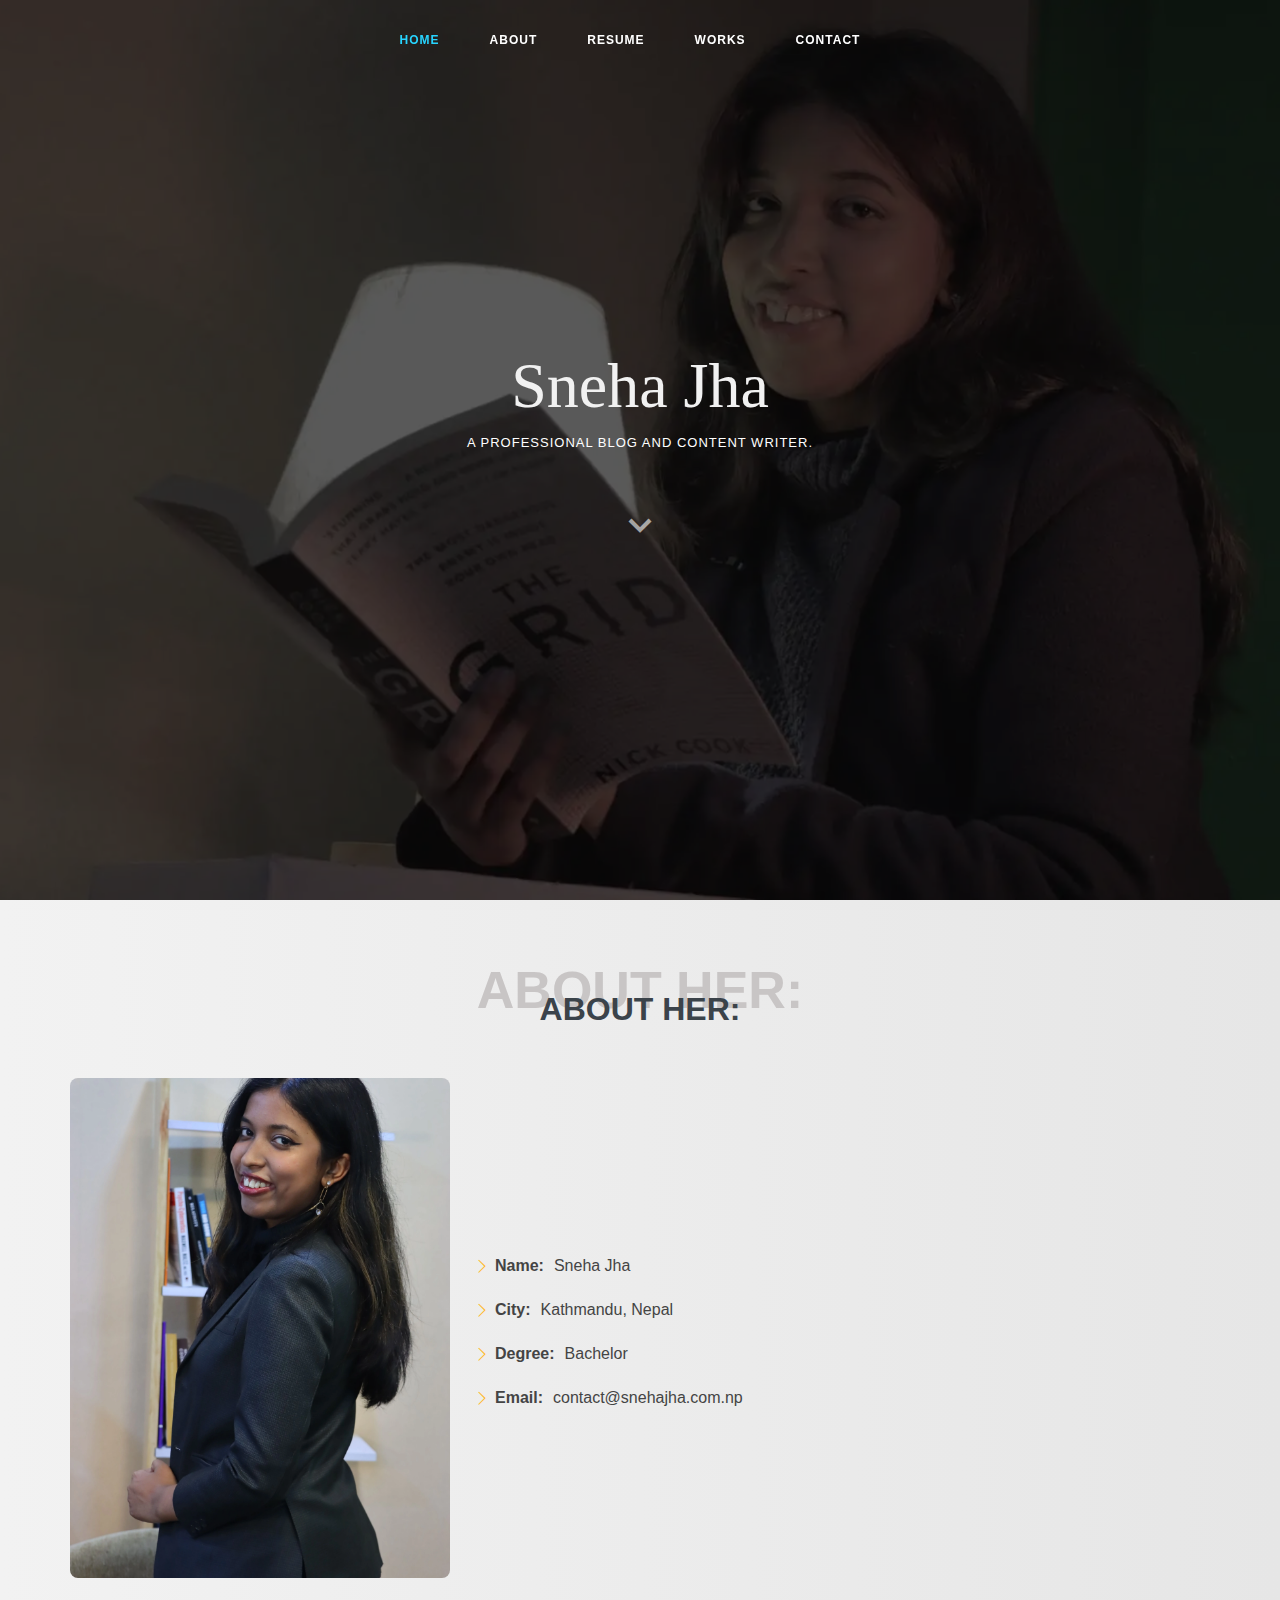
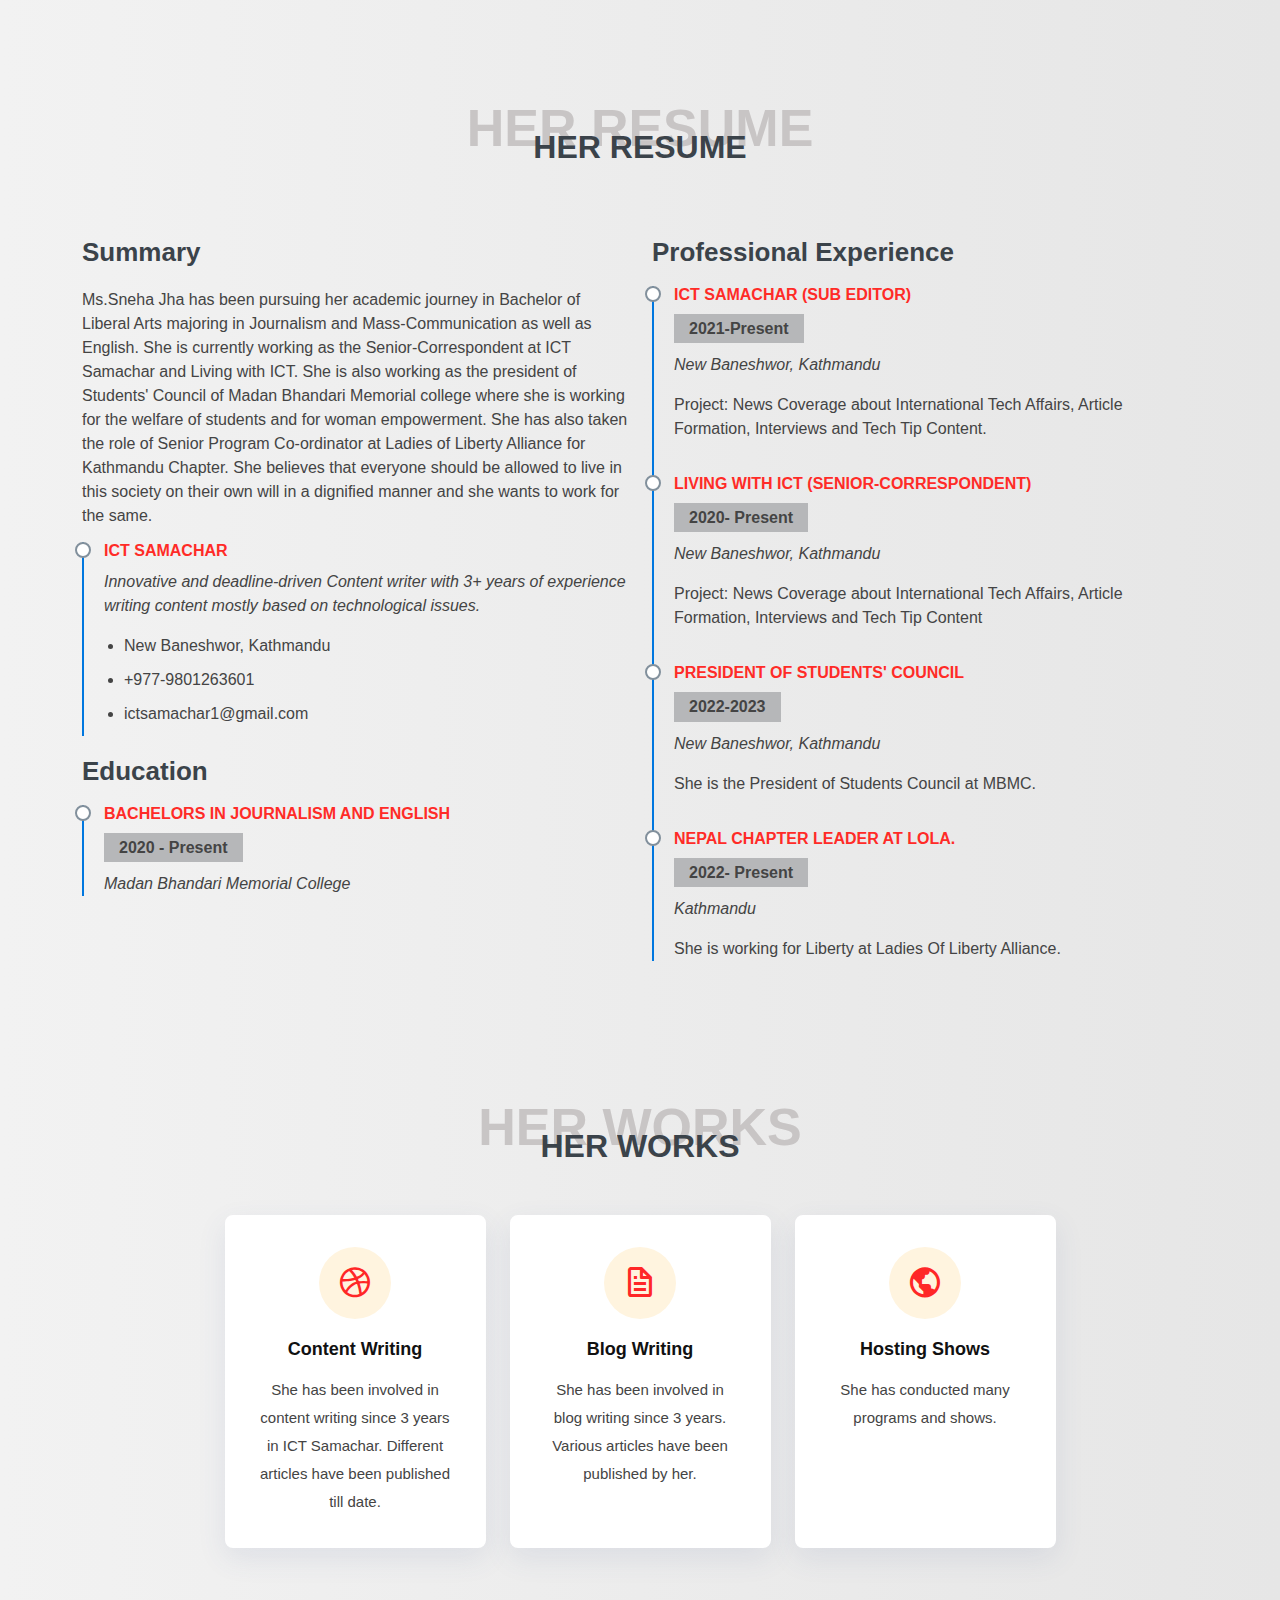
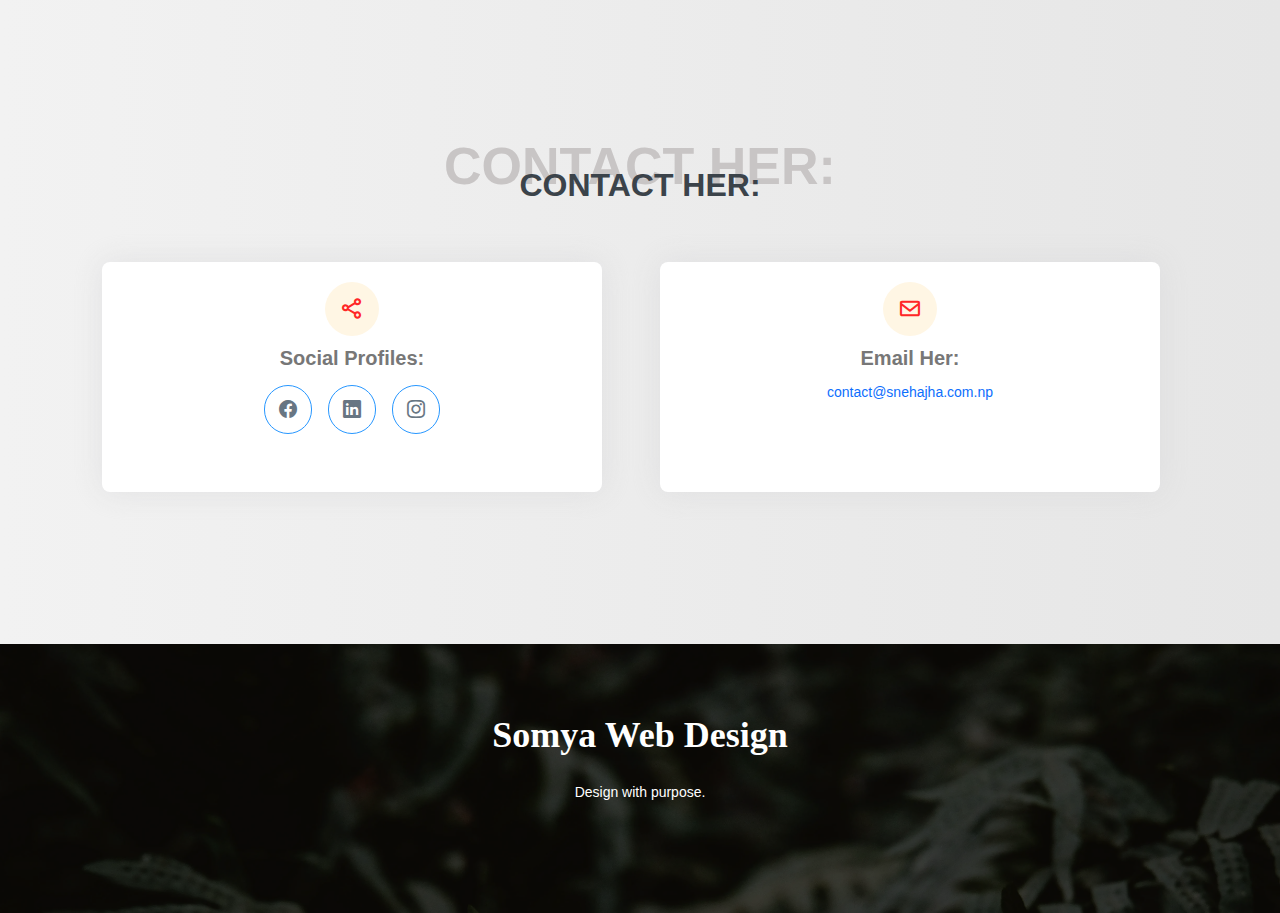
==== index.html @ e72907dc "o" ====
<!DOCTYPE html>
<html lang="en">
<head>
  <meta charset="utf-8">
  <meta content="width=device-width, initial-scale= 1.0" name="viewport">
  <title>Sneha Jha | Professional Portfolio: Showcasing Excellence and Achievements</title>
  <meta content="This is the official portfolio website of Ms.Sneha Jha. She is currently working as Senior-Correspondent at ICT Samachar. She is also the Nepal Chapter Leader at LOLA. Learn More..." name="description">
  <meta content="sneha jha sneha jha ict, sneha, sneha jha kathmandu, sneha jha website, sneha jha Liberty Alliance" name="keywords">
    <link href="assets/img/mac.png" rel="icon">
</head>
<body>
  <link defer href="assets/vendor/bootstrap/css/bootstrap.min.css" rel="stylesheet">
  <link defer href="assets/vendor/bootstrap-icons/bootstrap-icons.css" rel="stylesheet">
  <link defer href="assets/vendor/boxicons/css/boxicons.min.css" rel="stylesheet">
  <link defer href="assets/css/style.css" rel="stylesheet">
  <header id="header" class="fixed-top d-flex justify-content-center align-items-center header-transparent">

    <nav id="navbar" class="navbar">
      <ul>
        <li><a class="nav-link scrollto active" href="#hero">Home</a></li>
        <li><a class="nav-link scrollto" href="#about">About</a></li>
        <li><a class="nav-link scrollto" href="#resume">Resume</a></li>
        <li><a class="nav-link scrollto" href="#services">Works</a></li>
        <li><a class="nav-link scrollto" href="#contact">Contact</a></li>
      </ul>
    </nav>
  </header>

  <section id="hero">
    <div class="hero-container">
      <h1>Sneha Jha </h1>
      <h2>A professional Blog and Content writer.</h2>
      <a href="#about" aria-label="Scroll Down." class="btn-scroll scrollto" title="Scroll Down"><i class="bx bx-chevron-down"></i></a>
    </div>
  </section><!-- End Hero -->

  <main id="main">
    <section id="about" class="about">
      <div class="container">
        <div class="section-title">
          <h2>About HER:</h2>
          <span>About HER:</span>
        </div>
        <div class="row">
          <!-- Image column -->
          <div class="image col-lg-4 d-flex align-items-stretch justify-content-center justify-content-lg-start">
            <!-- Your image content goes here -->
          </div>

          <!-- Text content column -->
          <div class="col-lg-8 d-flex flex-row align-items-stretch">
            <div class="content ps-lg-4 d-flex flex-column justify-content-center">
              <!-- Nested row for better alignment -->
              <div class="row">
                <ul>
                  <li><br></li>
                  <li><i class="bi bi-chevron-right"></i> <strong>Name:</strong> <span>Sneha Jha </span></li>
                  <li><i class="bi bi-chevron-right"></i> <strong>City:</strong> <span>Kathmandu, Nepal</span></li>
                  <li><i class="bi bi-chevron-right"></i> <strong>Degree:</strong> <span>Bachelor</span></li>
                  <li><i class="bi bi-chevron-right"></i> <strong>Email:</strong> <span>contact@snehajha.com.np</span></li>
                </ul>
              </div>
              <!-- End of nested row -->
            </div>
          </div>
        </div>
      </div>
    </section>

    <section id="resume" class="resume">
      <div class="container">
        <div class="section-title">
          <h2>HER Resume</h2>
          <span>Her Resume</span>
        </div>

        <div class="row">
          <div class="col-lg-6">
            <h3 class="resume-title">Summary</h3>
            <p> Ms.Sneha Jha has been pursuing her academic journey in Bachelor of Liberal Arts majoring in Journalism
              and Mass-Communication as well as English. She is currently working as the Senior-Correspondent at ICT
              Samachar and Living with ICT. She is also working as the president of Students' Council of Madan Bhandari
              Memorial college where she is working for the welfare of students and for woman empowerment. She has also
              taken the role of Senior Program Co-ordinator at Ladies of Liberty Alliance for Kathmandu Chapter. She
              believes that everyone should be allowed to live in this society on their own will in a dignified manner
              and she wants to work for the same.</p>
            <div class="resume-item pb-0">
              <h4>ICT Samachar </h4>
              <p><em>Innovative and deadline-driven Content writer with 3+ years of experience writing content mostly
                  based on technological issues.</em></p>
              <ul>
                <li>New Baneshwor, Kathmandu</li>
                <li>+977-9801263601 </li>
                <li> ictsamachar1@gmail.com</li>
              </ul>
            </div>

            <h3 class="resume-title">Education</h3>
            <div class="resume-item">
              <h4>Bachelors in Journalism and English </h4>
              <h5>2020 - Present</h5>
              <p><em>Madan Bhandari Memorial College</em></p>
            </div>
          </div>

          <div class="col-lg-6">
            <h3 class="resume-title">Professional Experience</h3>
            <div class="resume-item">
              <h4>ICT Samachar (Sub Editor) </h4>
              <h5>2021-Present</h5>
              <p><em>New Baneshwor, Kathmandu </em></p>
              <p>Project: News Coverage about International Tech Affairs, Article Formation, Interviews and Tech Tip
                Content.</p>
            </div>
            <div class="resume-item">
              <h4>Living with ICT (Senior-Correspondent)</h4>
              <h5>2020- Present</h5>
              <p><em>New Baneshwor, Kathmandu</em></p>
              <p>Project: News Coverage about International Tech Affairs, Article Formation, Interviews and Tech Tip
                Content</p>
            </div>

            <div class="resume-item">
              <h4>President of Students' Council </h4>
              <h5>2022-2023</h5>
              <p><em>New Baneshwor, Kathmandu </em></p>
              <p> She is the President of Students Council at MBMC.</p>
            </div>
            <div class="resume-item">
              <h4>Nepal Chapter Leader at LOLA.</h4>
              <h5>2022- Present </h5>
              <p><em>Kathmandu </em></p>
              <p> She is working for Liberty at Ladies Of Liberty Alliance.</p>
            </div>
          </div>
        </div>
      </div>
    </section>

    <section id="services" class="services">
      <div class="container">
        <div class="section-title">
          <h2>Her Works</h2>
          <span>Her Works</span>
        </div>
        <div class="row justify-content-center">
          <div class="col-md-6 col-lg-3 d-flex align-items-stretch mb-5 mb-lg-0">
            <div class="icon-box">
              <div class="icon"><i class="bx bxl-dribbble"></i></div>
              <h4 class="title"><a href="https://ictsamachar.com/author/2" aria-label="ICT Samachar" target="_blank">Content Writing</a></h4>
              <p class="description"> She has been involved in content writing since 3 years in ICT Samachar. Different
                articles have been published till date. </p>
            </div>
          </div>

          <div class="col-md-6 col-lg-3 d-flex align-items-stretch mb-5 mb-lg-0">
            <!-- Box 2 -->
            <div class="icon-box">
              <div class="icon"><i class="bx bx-file"></i></div>
              <h4 class="title"><a href="https://offlinethinker.com/author/sneha-jha/" aria-label="offlinethinker" target="_blank">Blog Writing</a>
              </h4>
              <p class="description">She has been involved in blog writing since 3 years. Various articles have been
                published by her.</p>
            </div>
          </div>

          <div class="col-md-6 col-lg-3 d-flex align-items-stretch mb-5 mb-lg-0">
            <!-- Box 3 -->
            <div class="icon-box">
              <div class="icon"><i class="bx bx-world"></i></div>
              <h4 class="title"><a
                  href="https://heylink.me/sneha26/?fbclid=IwAR38R6m9BNurVscUWcv7DQyXmDw7immTk1y92VZypRc3bYZ-IV57f8auqRk" aria-label="Collections" target="_blank">Hosting Shows</a></h4>
              <p class="description"> She has conducted many programs and shows.</p>
            </div>
          </div>
        </div>
      </div>
    </section>

    <section id="contact" class="contact">
      <div class="container">
        <section>
          <div class="container-fluid">
            <div class="section-title">
              <h2>Contact Her:</h2>
              <span>Contact Her:</span>
            </div>
            <div class="row">
              <div class="col-md-6">
                <div class="info-box">
                  <i class="bx bx-share-alt"></i>
                  <h3>Social Profiles:</h3>
                  <div class="social-links">
                    <a href="https://www.facebook.com/sneha.jha.3572/" target="_blank" class="facebook"
                      aria-label="Facebook Profile"><i class="bi bi-facebook"></i></a>
                    <a href="https://www.linkedin.com/in/sneha-jha-8226601b5/" target="_blank" class="linkedin"
                      aria-label="LinkedIn Profile"><i class="bi bi-linkedin"></i></a>
                    <a
                      href="https://www.instagram.com/snehaaa_jha/?igshid=ZDdkNTZiNTM%3D&fbclid=IwAR1bzRSdB_v1Ce_NICv2G_MTiRJ-yKycoaEKYbysxkK_SOiYKdH6RtfVX9E"
                      target="_blank" class="instagram" aria-label="Instagram Profile"><i
                        class="bi bi-instagram"></i></a>
                  </div>
                </div>
              </div>
              <div class="col-md-6">
                <div class="info-box">
                  <i class="bx bx-envelope"></i>
                  <h3>Email Her:</h3>
                  <p><a href="mailto:contact@snehajha.com.np"aria-label="Mail">contact@snehajha.com.np</a></p>
                </div>
              </div>
            </div>
          </div>
        </section>

        <br>
        <a href="#" aria-label="Up Arrow" class="back-to-top d-flex align-items-center justify-content-center"><i
            class="bi bi-arrow-up-short"></i></a>
      </div>
    </section>

    <footer id="footer">
      <div class="container">
        <h3>Somya Web Design </h3>
        <p>Design with purpose.</p>
      </div>
    </footer>
  </main>

  <script src="assets/js/main.js"></script>
</body>

</html>
---- assets/css/style.css ----
body {
  font-family: "Manrope", sans-serif;
  color: #444;
  scroll-behavior: smooth;
  background: linear-gradient(to right, #f2f2f2, #e6e6e6);
  behavior: smooth;
}

a {
  text-decoration: none;
}

a:hover {
  color: #551ef9;
}

h1, h2, h3, h4, h5, h6 {
  font-family: "Manrope", sans-serif;
}

.back-to-top {
  position: fixed;
  visibility: hidden;
  opacity: 0;
  right: 15px;
  bottom: 15px;
  z-index: 996;
  background: #27b7ff;
  width: 40px;
  height: 40px;
  border-radius: 4px;
  transition: all 0.4s;
}

.back-to-top i {
  font-size: 28px;
  color: #fff;
  line-height: 0;
}

.back-to-top:hover {
  background: #5c50ff;
  color: #000;
}

.back-to-top.active {
  visibility: visible;
  opacity: 1;
}

#header {
  z-index: 997;
  transition: all 0.5s;
  height: 80px;
  background: rgba(25, 28, 31, 0.8);
}

#header.header-transparent {
  background: transparent;
}

#header.header-scrolled {
  height: 60px;
  background: rgba(25, 28, 31, 0.8);
}

.navbar {
  padding: 0;
}

.navbar ul {
  margin: 0;
  padding: 0;
  display: flex;
  list-style: none;
  align-items: center;
}

.navbar li {
  position: relative;
  margin-right: 20px;
}

.navbar a,
.navbar a:focus {
  display: flex;
  align-items: center;
  justify-content: space-between;
  padding: 10px 15px;
  color: #fff;
  white-space: nowrap;
  transition: 0.3s;
  font-size: 12px;
  font-family: "Manrope", sans-serif;
  text-transform: uppercase;
  font-weight: 600;
  letter-spacing: 1px;
}

.navbar a i,
.navbar a:focus i {
  font-size: 12px;
  line-height: 0;
  margin-left: 5px;
}

.navbar a:hover,
.navbar .active,
.navbar .active:focus,
.navbar li:hover>a {
  color: #27d4ff;
}

@media only screen and (max-width: 768px) {
  .navbar {
    flex-direction: column;
    align-items: flex-start;
  }

  .navbar li {
    margin-right: 0;
    margin-bottom: 10px;
  }

  .navbar a,
  .navbar a:focus {
    padding: 10px 15px;
  }

  .navbar .dropdown ul {
    left: 0;
    top: 100%;
  }
}

#hero {
  width: 100%;
  height: 100vh;
  background: url("../img/sneha.webp") top right;
  background-size: cover;
  position: relative
}
@media only screen and (max-width: 768px) {
  #hero {
    background-position: center;
    background-size: auto;
    background-repeat: no-repeat;
  }
}
#hero:before {
  content: "";
  background: rgba(0, 0, 0, 0.65);
  position: absolute;
  bottom: 0;
  top: 0;
  left: 0;
  right: 0
}

#hero .hero-container {
  position: absolute;
  bottom: 0;
  top: 0;
  left: 0;
  right: 0;
  display: flex;
  justify-content: center;
  align-items: center;
  flex-direction: column;
  padding: 0 15px
}
@media only screen and (max-width: 575px) {
  #hero .hero-container {
    padding: 130px 30px; /* Adjust padding for smaller screens */
  }
}
#hero h1 {
  margin: 0 0 10px 0;
  font-size: 64px;
  font-family: "Satisfy", serif;
  color: #f1f1f1
}

#hero h2 {
  font-style: bold;
  color: #ffffff;
  margin-bottom: 50px;
  font-size: 13px;
  font-weight: 500;
  letter-spacing: 1px;
  text-transform: uppercase
}

.btn-scroll {
  transition: 0.4s;
  color: rgba(255, 255, 255, 0.6);
  animation: up-down 1s ease-in-out infinite alternate-reverse both
}

.btn-scroll i {
  font-size: 48px
}

.btn-scroll:hover {
  color: #2744ff
}

@media (min-width:1024px) {
  #hero {
    background-attachment: fixed
  }
}

@media (max-width:575px) {
  #hero h1 {
    font-size: 40px
  }

  #hero h2 {
    text-align: center;
    margin-bottom: 30px
  }
}

@keyframes up-down {
  0% {
    transform: translateY(5px)
  }

  100% {
    transform: translateY(-5px)
  }
}

section {
  padding: 60px 0
}

.section-bg {
  background-color: white
}

.section-title {
  text-align: center;
  padding: 30px 0;
  position: relative
}

.section-title h2 {
  font-size: 32px;
  font-weight: 700;
  text-transform: uppercase;
  margin-bottom: 20px;
  padding-bottom: 0;
  color: #3b434a;
  position: relative;
  z-index: 2
}

.section-title span {
  position: absolute;
  top: 30px;
  color: #c8c5c5;
  left: 0;
  right: 0;
  z-index: 1;
  font-weight: 600;
  font-size: 52px;
  text-transform: uppercase;
  line-height: 0
}

.section-title p {
  margin-bottom: 0;
  position: relative;
  z-index: 2
}

@media (max-width:575px) {
  .section-title h2 {
    font-size: 28px;
    margin-bottom: 15px
  }

  .section-title span {
    font-size: 38px
  }
}

.about .content h3 {
  font-weight: 700;
  font-size: 26px;
  color: #3b434a
}

.about .content ul {
  list-style: none;
  padding: 0
}

.about .content ul li {
  margin-bottom: 20px;
  display: flex;
  align-items: center
}

.about .content ul strong {
  margin-right: 10px
}

.about .content ul i {
  font-size: 16px;
  margin-right: 5px;
  color: #ffb727;
  line-height: 0
}

.about .content p:last-child {
  margin-bottom: 0
}

.about .content .count-box {
  width: 100%
}

.about .content .count-box i {
  display: block;
  font-size: 36px;
  color: #ffb727;
  float: left;
  line-height: 0
}

.about .content .count-box span {
  font-size: 36px;
  line-height: 30px;
  display: block;
  font-weight: 700;
  color: #3b434a;
  margin-left: 50px
}

.about .content .count-box p {
  padding: 15px 0 0 0;
  margin: 0 0 0 50px;
  font-family: "Raleway", sans-serif;
  font-size: 14px;
  color: #5d6a75
}

.about .content .count-box a {
  font-weight: 600;
  display: block;
  margin-top: 20px;
  color: #5d6a75;
  font-size: 15px;
  font-family: "Satisfy", serif;
  transition: ease-in-out 0.3s
}

.about .content .count-box a:hover {
  color: #82909c
}

.about .image {
  background: url("../img/sne-_1_-_1_.webp") center center no-repeat;
  background-size: cover;
  min-height: 500px;
  border-radius: 8px;
  padding: 8px
}

.about .skills-content {
  margin-top: 30px
}
.resume .resume-title {
  font-size: 26px;
  font-weight: 700;
  margin-top: 20px;
  margin-bottom: 20px;
  color: #3b434a
}

.resume .resume-item {
  padding: 0 0 20px 20px;
  margin-top: -2px;
  border-left: 2px solid #0077df;
  position: relative
}

.resume .resume-item h4 {
  line-height: 18px;
  font-size: 16px;
  font-weight: 700;
  text-transform: uppercase;
  color: #ff2b27;
  margin-bottom: 10px
}

.resume .resume-item h5 {
  font-size: 16px;
  background: #b6b7b9;
  padding: 5px 15px;
  display: inline-block;
  font-weight: 600;
  margin-bottom: 10px
}

.resume .resume-item ul {
  padding-left: 20px
}

.resume .resume-item ul li {
  padding-bottom: 10px
}

.resume .resume-item:last-child {
  padding-bottom: 0
}

.resume .resume-item::before {
  content: "";
  position: absolute;
  width: 16px;
  height: 16px;
  border-radius: 50px;
  left: -9px;
  top: 0;
  background: #fff;
  border: 2px solid #82909c
}

.services {
  display: flex;
  justify-content: center;
  align-items: center;
  margin-bottom: 8px
}

.services .icon-box {
  padding: 30px;
  position: relative;
  overflow: hidden;
  background: #fff;
  box-shadow: 0 10px 29px 0 rgba(68, 88, 144, 0.1);
  transition: all 0.3s ease-in-out;
  text-align: center;
  border-radius: 8px;
  border: 2px solid #fff;
  margin: 0 auto
}

.services .icon {
  margin: 0 auto 20px auto;
  padding-top: 17px;
  display: inline-block;
  text-align: center;
  border-radius: 50%;
  width: 72px;
  height: 72px;
  background: #fff4df
}

.services .icon i {
  font-size: 36px;
  line-height: 1;
  color: #ff2727
}

.services .title {
  font-weight: 700;
  margin-bottom: 15px;
  font-size: 18px
}

.services .title a {
  color: #111;
  transition: 0.3s
}

.services .description {
  font-size: 15px;
  line-height: 28px;
  margin-bottom: 0
}

.services .icon-box:hover {
  border-color: #2797ff;
  border-radius: 8px
}

.services .icon-box:hover .title a {
  color: #ff5627
}

.contact .info-box {
  color: #444444;
  width: 500px;
  height: 230px;
  text-align: center;
  box-shadow: 0 0 30px rgba(214, 215, 216, 0.6);
  padding: 20px 0 30px 0;
  border-radius: 8px;
  margin: 8px;
  background-color: white
}

@media only screen and (max-width:600px) {
  .contact .info-box {
    width: 100%;
    height: auto
  }
}

.contact .info-box i.bx {
  font-size: 24px;
  color: #ff2727;
  border-radius: 50%;
  padding: 15px;
  background: #fff6e4
}

.contact .info-box h3 {
  font-size: 20px;
  color: #777777;
  font-weight: 700;
  margin: 10px 0
}

.contact .info-box p {
  padding: 0;
  line-height: 24px;
  font-size: 14px;
  margin-bottom: 0
}

.contact .social-links {
  margin-top: 15px;
  display: flex;
  justify-content: center
}

.contact .social-links a {
  font-size: 18px;
  display: inline-block;
  color: #687683;
  line-height: 1;
  margin: 0 8px;
  transition: 0.3s;
  padding: 14px;
  border-radius: 50px;
  border: 1px solid #2797ff
}

.contact .social-links a:hover {
  color: #fff;
  border-color: #ffffff;
  background: #27b7ff
}

#footer {
  background: url("../img/bg.webp") top center no-repeat;
  background-size: cover;
  color: #fff;
  font-size: 14px;
  text-align: center;
  padding: 70px 0;
  position: relative;
  margin: 0
}

#footer::before {
  content: "";
  position: absolute;
  left: 0;
  right: 0;
  top: 0;
  bottom: 0;
  background: rgba(0, 0, 0, 0.6);
}

#footer .container {
  position: relative
}

#footer h3 {
  font-size: 36px;
  font-weight: 700;
  color: #fff;
  position: relative;
  font-family: "Satisfy", serif;
  padding: 0;
  margin: 0 0 25px 0
}

#footer p {
  font-size: 15;
  font-style: bold;
  padding: 0;
  margin: 0 0 40px 0
}
footer {
  text-align: center;
  font-size: 19px;
}

#of img {
  margin-left:5px ;
  width: 49px;
  height: 49px;
  vertical-align: middle; /* Aligns the image vertically in the middle of the line */
}
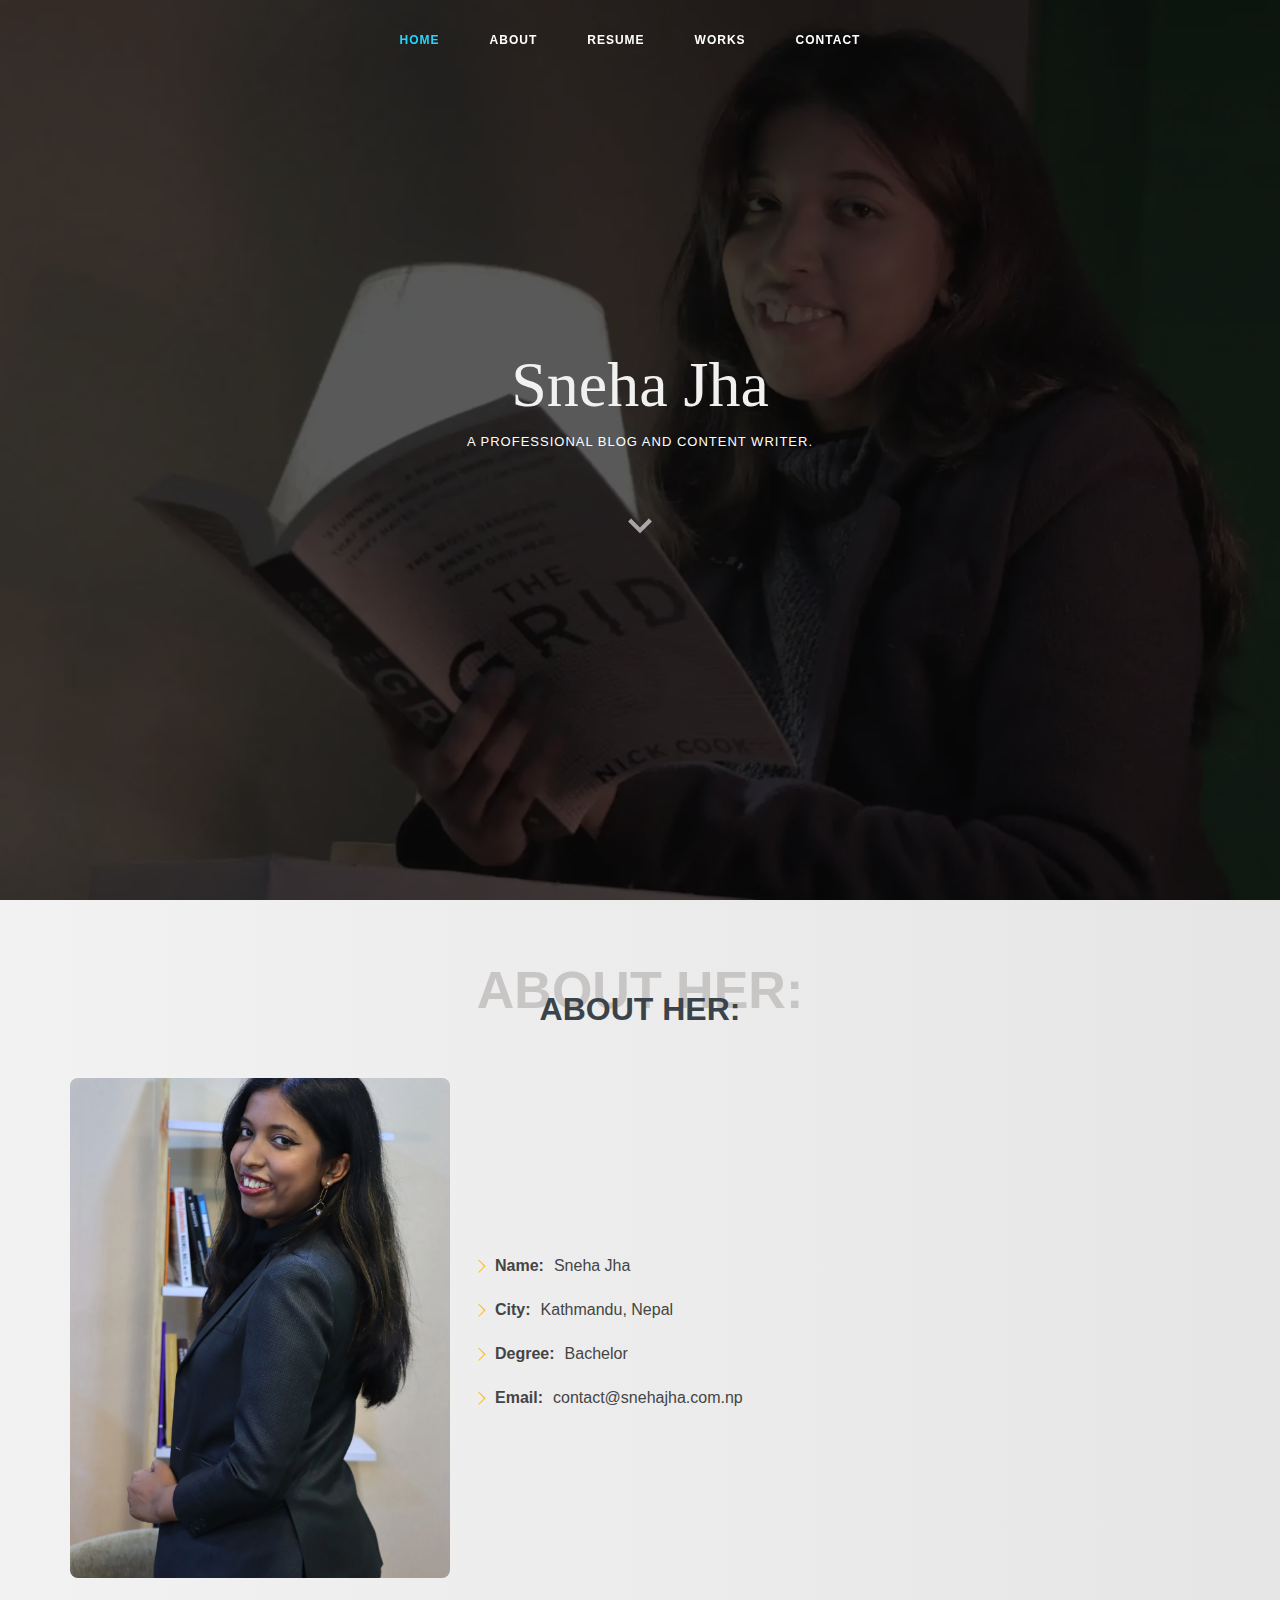
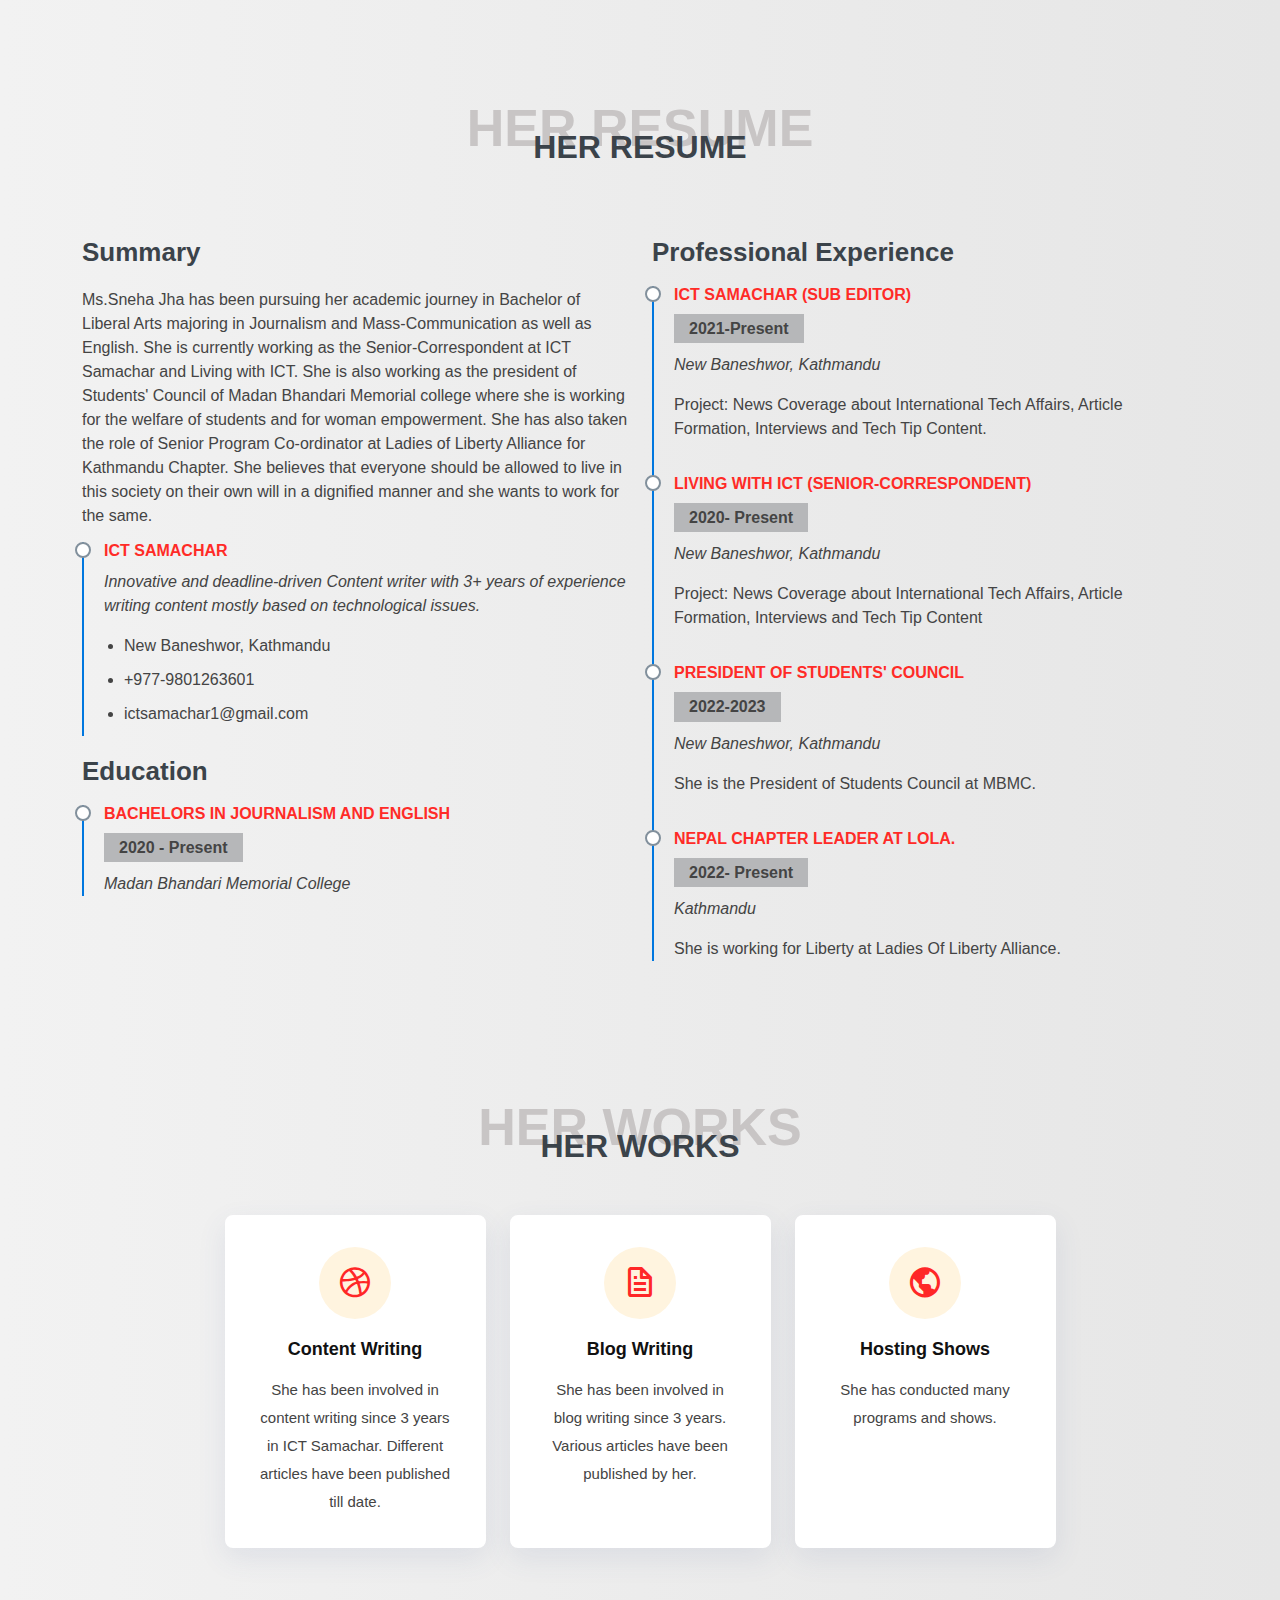
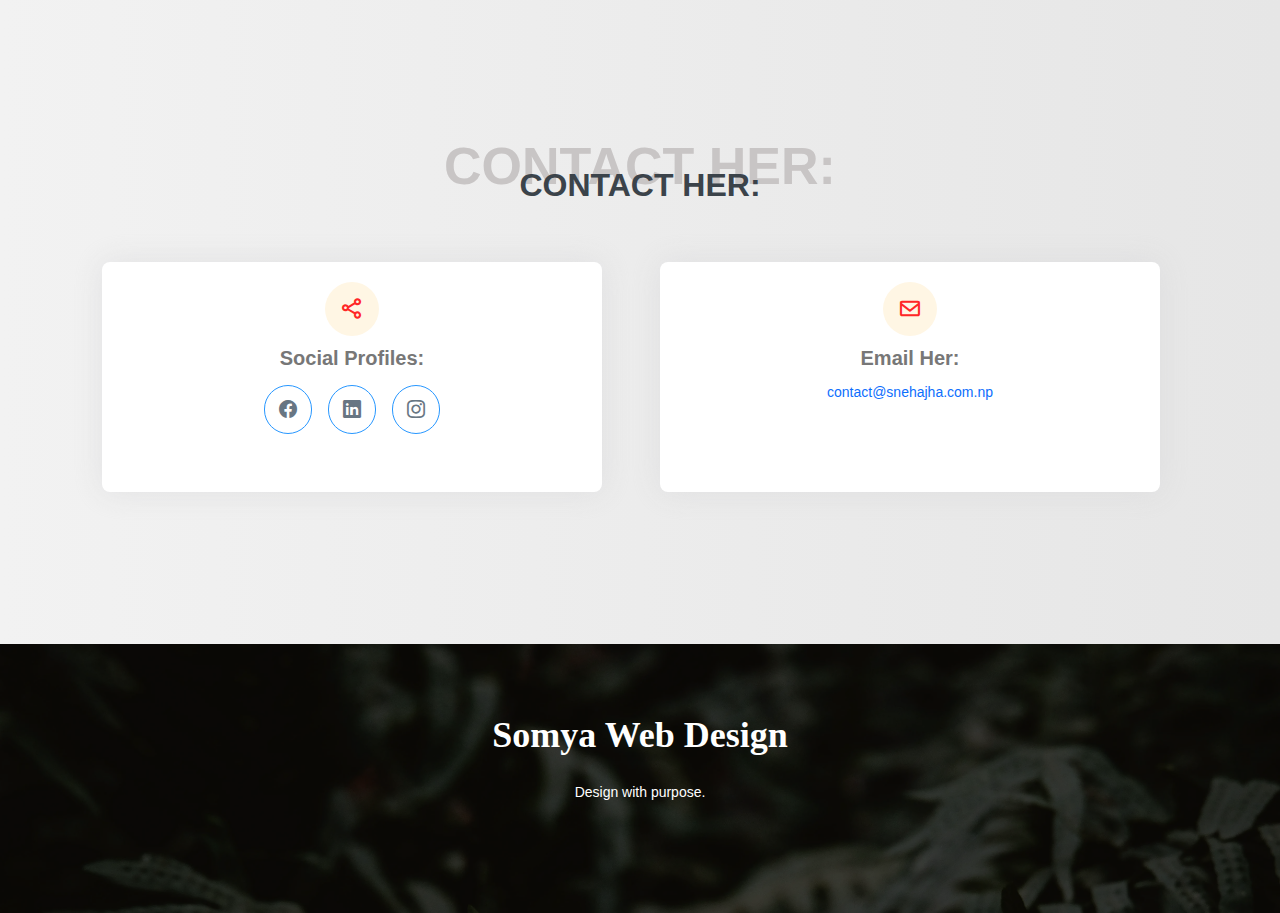
==== commit 3d2891d7: "o" ====
--- a/index.html
+++ b/index.html
@@ -2,19 +2,19 @@
 <html lang="en">
 <head>
   <meta charset="utf-8">
+  <meta name="theme-color" content="#8B4513">
   <meta content="width=device-width, initial-scale= 1.0" name="viewport">
   <title>Sneha Jha | Professional Portfolio: Showcasing Excellence and Achievements</title>
   <meta content="This is the official portfolio website of Ms.Sneha Jha. She is currently working as Senior-Correspondent at ICT Samachar. She is also the Nepal Chapter Leader at LOLA. Learn More..." name="description">
   <meta content="sneha jha sneha jha ict, sneha, sneha jha kathmandu, sneha jha website, sneha jha Liberty Alliance" name="keywords">
-    <link href="assets/img/mac.png" rel="icon">
+  <link href="assets/img/mac.png" rel="icon">
 </head>
-<body>
   <link defer href="assets/vendor/bootstrap/css/bootstrap.min.css" rel="stylesheet">
   <link defer href="assets/vendor/bootstrap-icons/bootstrap-icons.css" rel="stylesheet">
   <link defer href="assets/vendor/boxicons/css/boxicons.min.css" rel="stylesheet">
   <link defer href="assets/css/style.css" rel="stylesheet">
+<body>
   <header id="header" class="fixed-top d-flex justify-content-center align-items-center header-transparent">
-
     <nav id="navbar" class="navbar">
       <ul>
         <li><a class="nav-link scrollto active" href="#hero">Home</a></li>
@@ -147,7 +147,7 @@
           <div class="col-md-6 col-lg-3 d-flex align-items-stretch mb-5 mb-lg-0">
             <div class="icon-box">
               <div class="icon"><i class="bx bxl-dribbble"></i></div>
-              <h4 class="title"><a href="https://ictsamachar.com/author/2" aria-label="ICT Samachar" target="_blank">Content Writing</a></h4>
+              <h3 class="title"><a href="https://ictsamachar.com/author/2" aria-label="ICT Samachar" target="_blank">Content Writing</a></h3>
               <p class="description"> She has been involved in content writing since 3 years in ICT Samachar. Different
                 articles have been published till date. </p>
             </div>
@@ -227,7 +227,7 @@
     </footer>
   </main>
 
-  <script src="assets/js/main.js"></script>
+  <script src="assets/js/main.js" defer></script>
 </body>
 
 </html>
--- a/assets/css/style.css
+++ b/assets/css/style.css
@@ -1,4 +1,3 @@
-
 body {
   font-family: "Manrope", sans-serif;
   color: #444;
@@ -35,18 +34,20 @@
 
 .back-to-top i {
   font-size: 28px;
-  color: #fff;
+  color: #000000;
   line-height: 0;
 }
 
 .back-to-top:hover {
   background: #5c50ff;
-  color: #000;
+  color: #ffe2e2;
+  transition: 0.5s ease;
 }
 
 .back-to-top.active {
   visibility: visible;
   opacity: 1;
+  color: #ffe2e2;
 }
 
 #header {
@@ -141,6 +142,7 @@
   background-size: cover;
   position: relative
 }
+
 @media only screen and (max-width: 768px) {
   #hero {
     background-position: center;
@@ -148,6 +150,7 @@
     background-repeat: no-repeat;
   }
 }
+
 #hero:before {
   content: "";
   background: rgba(0, 0, 0, 0.65);
@@ -170,11 +173,13 @@
   flex-direction: column;
   padding: 0 15px
 }
+
 @media only screen and (max-width: 575px) {
   #hero .hero-container {
     padding: 130px 30px; /* Adjust padding for smaller screens */
   }
 }
+
 #hero h1 {
   margin: 0 0 10px 0;
   font-size: 64px;
@@ -199,20 +204,14 @@
 }
 
 .btn-scroll i {
-  font-size: 48px
+  font-size: 50px
 }
 
 .btn-scroll:hover {
-  color: #2744ff
-}
-
-@media (min-width:1024px) {
-  #hero {
-    background-attachment: fixed
-  }
-}
-
-@media (max-width:575px) {
+  color: #6a7eff
+}
+
+@media (max-width: 575px) {
   #hero h1 {
     font-size: 40px
   }
@@ -277,7 +276,7 @@
   z-index: 2
 }
 
-@media (max-width:575px) {
+@media (max-width: 575px) {
   .section-title h2 {
     font-size: 28px;
     margin-bottom: 15px
@@ -344,7 +343,7 @@
 .about .content .count-box p {
   padding: 15px 0 0 0;
   margin: 0 0 0 50px;
-  font-family: "Raleway", sans-serif;
+  font-family: "Manrope", sans-serif;
   font-size: 14px;
   color: #5d6a75
 }
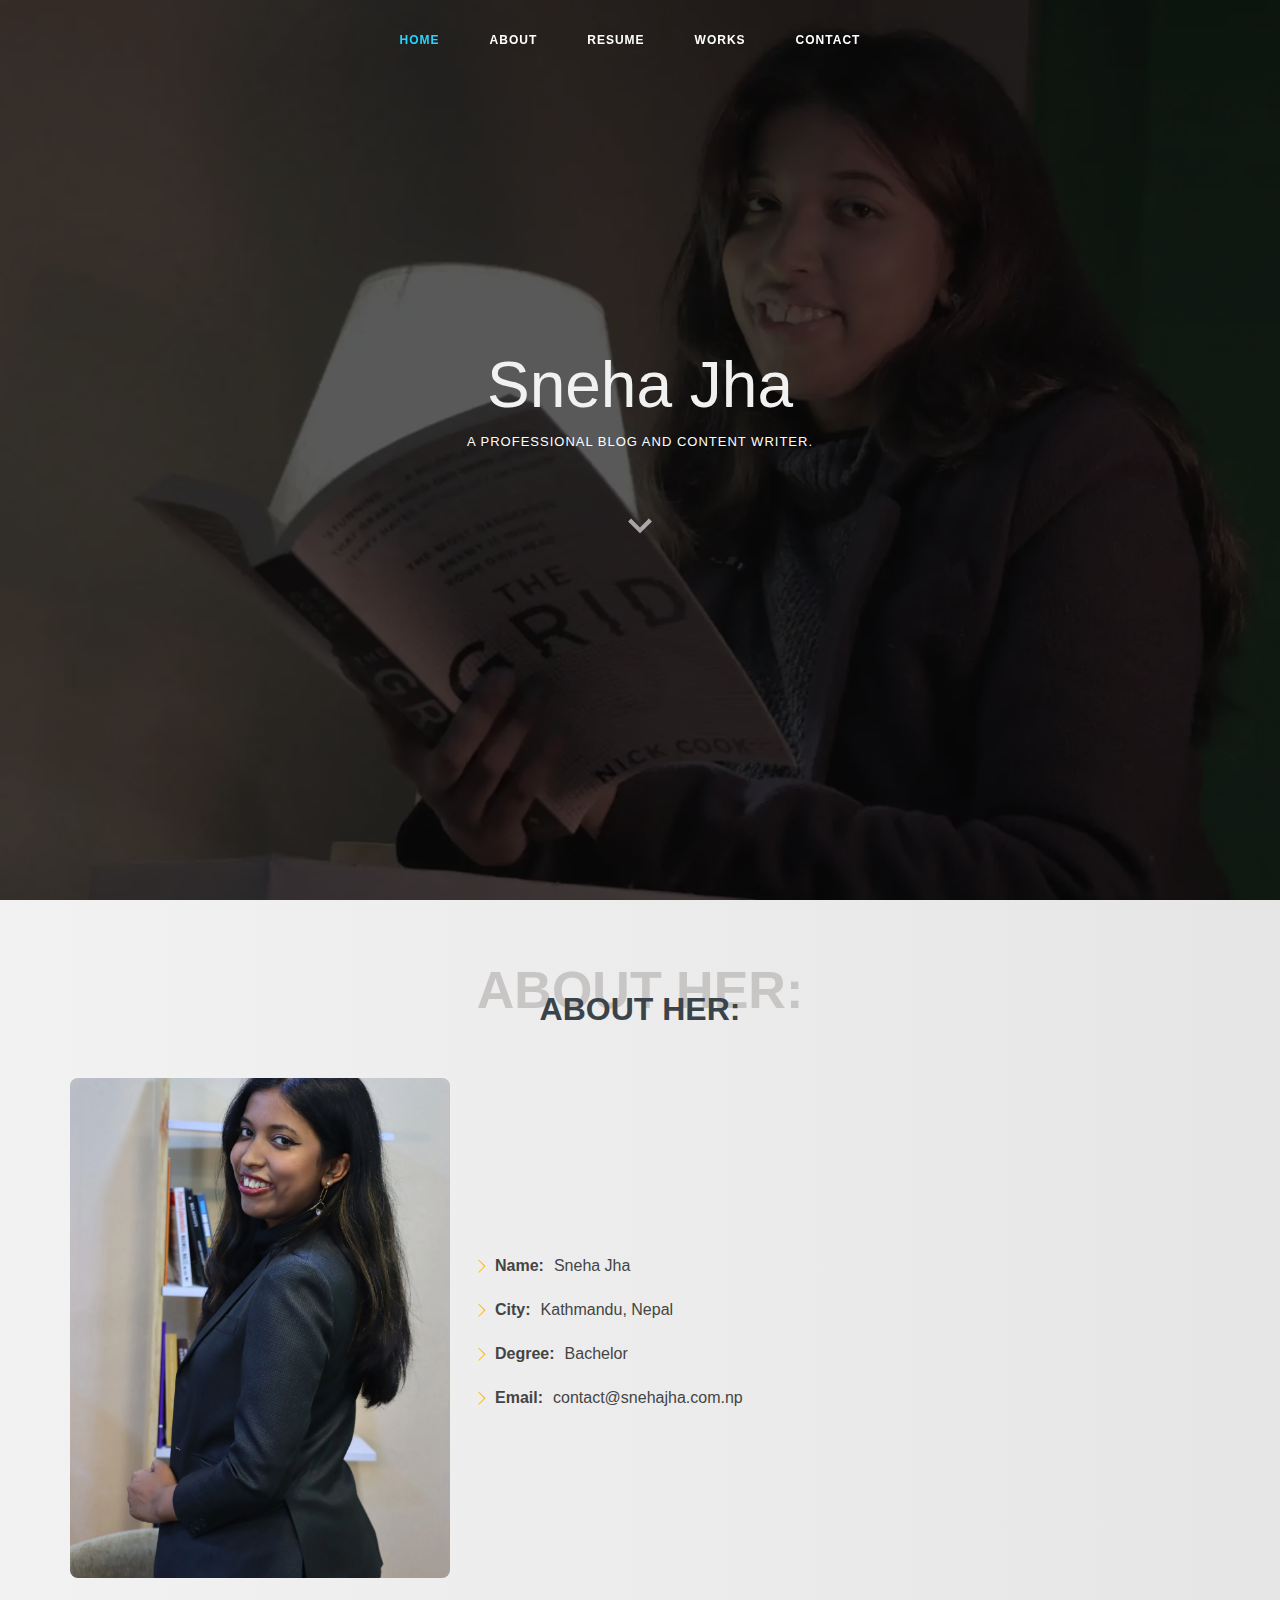
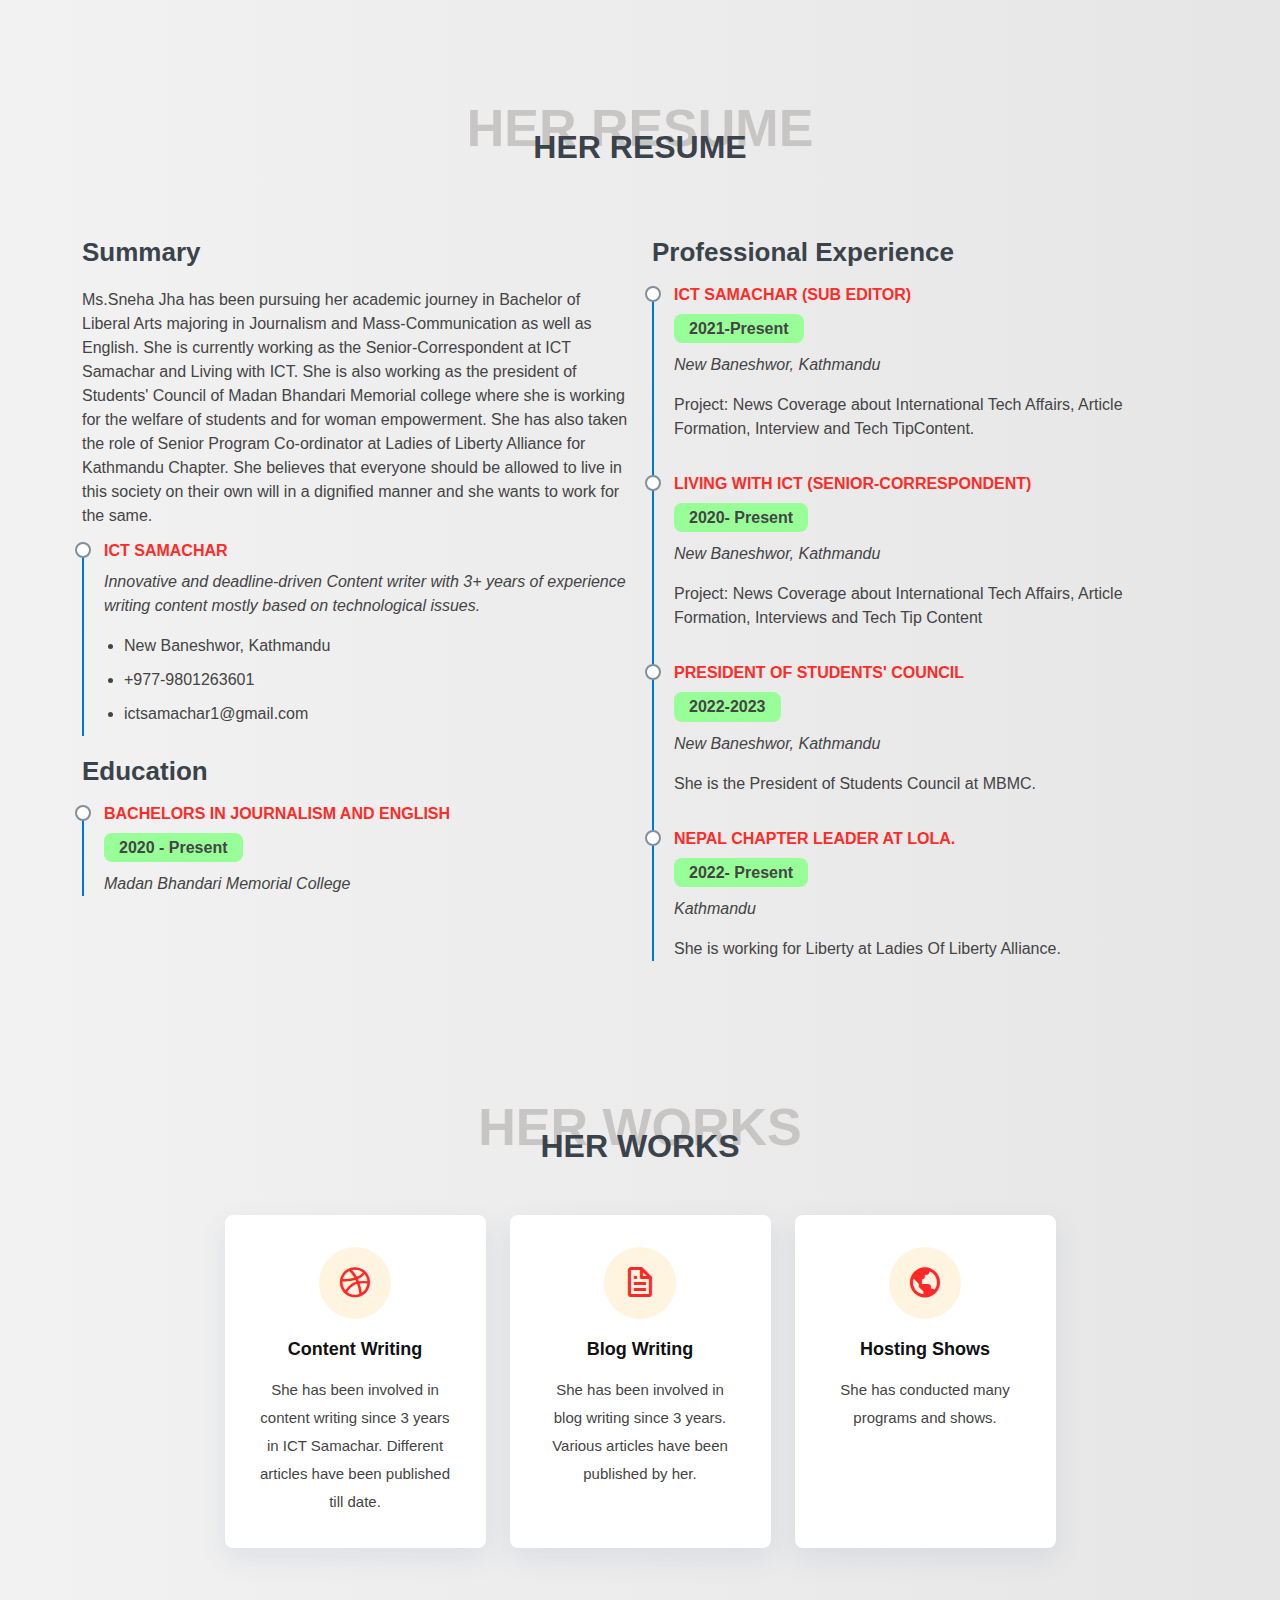
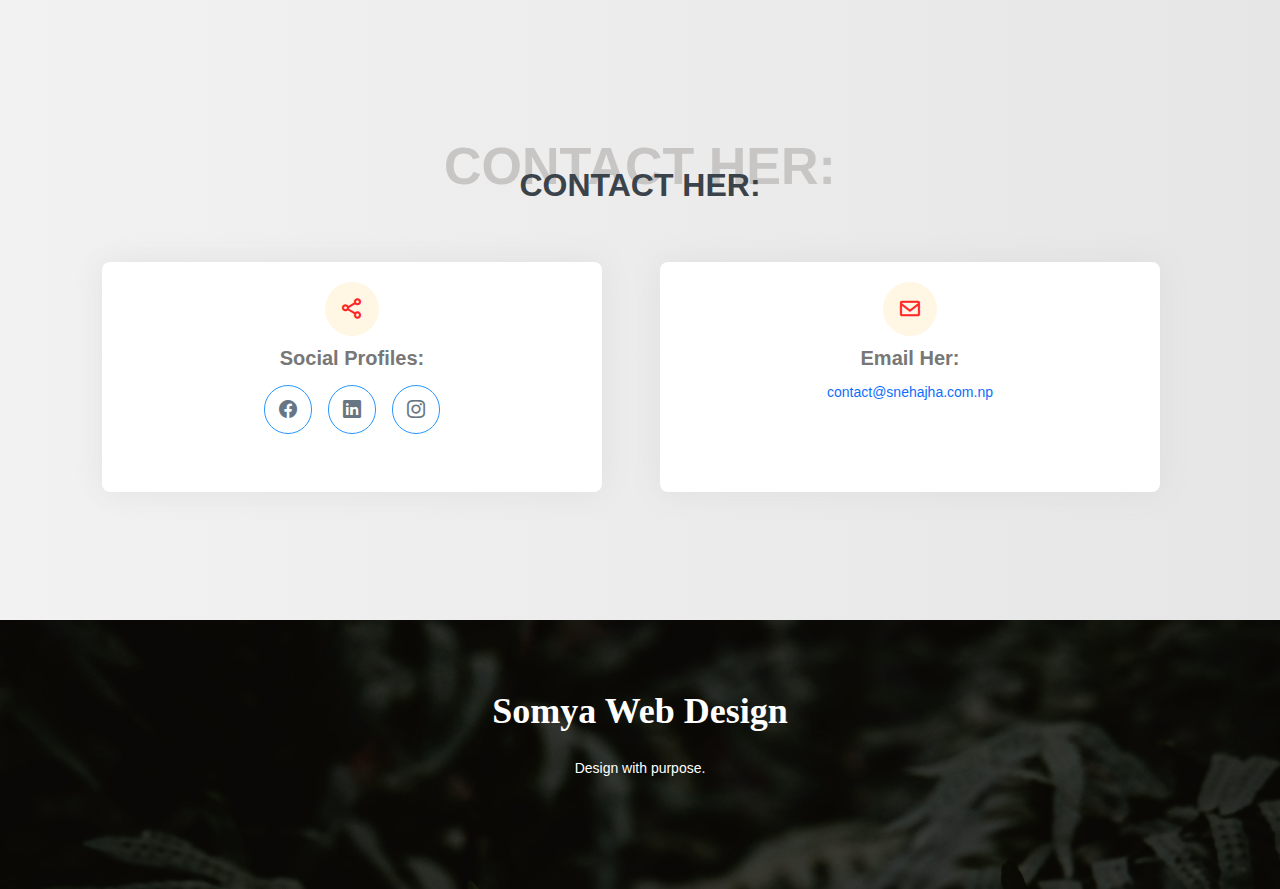
==== commit b4538603: "o" ====
--- a/index.html
+++ b/index.html
@@ -1,19 +1,21 @@
 <!DOCTYPE html>
 <html lang="en">
 <head>
-  <meta charset="utf-8">
-  <meta name="theme-color" content="#8B4513">
-  <meta content="width=device-width, initial-scale= 1.0" name="viewport">
-  <title>Sneha Jha | Professional Portfolio: Showcasing Excellence and Achievements</title>
-  <meta content="This is the official portfolio website of Ms.Sneha Jha. She is currently working as Senior-Correspondent at ICT Samachar. She is also the Nepal Chapter Leader at LOLA. Learn More..." name="description">
-  <meta content="sneha jha sneha jha ict, sneha, sneha jha kathmandu, sneha jha website, sneha jha Liberty Alliance" name="keywords">
-  <link href="assets/img/mac.png" rel="icon">
+<meta charset="utf-8">
+<meta name="theme-color" content="#8B4513">
+<meta content="width=device-width, initial-scale= 1.0" name="viewport">
+<title>Sneha Jha | Professional Portfolio: Showcasing Excellence and Achievements</title>
+<meta
+    content="This is the official portfolio website of Ms.Sneha Jha. She is currently working as Senior-Correspondent at ICT Samachar. She is also the Nepal Chapter Leader at LOLA. Learn More..."name="description">
+<meta content="sneha jha sneha jha ict, ict, Sneha Kathmandu, Sneha Jha MBMC, Sneha Jha Living with ICT, sneha, sneha jha kathmandu, sneha jha website, sneha jha Liberty Alliance"
+    name="keywords">
+    <link href="assets/img/mac.png" rel="icon">
 </head>
-  <link defer href="assets/vendor/bootstrap/css/bootstrap.min.css" rel="stylesheet">
-  <link defer href="assets/vendor/bootstrap-icons/bootstrap-icons.css" rel="stylesheet">
-  <link defer href="assets/vendor/boxicons/css/boxicons.min.css" rel="stylesheet">
-  <link defer href="assets/css/style.css" rel="stylesheet">
 <body>
+<link defer href="assets/vendor/bootstrap/css/bootstrap.min.css" rel="stylesheet">
+<link defer href="assets/vendor/bootstrap-icons/bootstrap-icons.css" rel="stylesheet">
+<link defer href="assets/vendor/boxicons/css/boxicons.min.css" rel="stylesheet">
+<link defer href="assets/css/style.css" rel="stylesheet">
   <header id="header" class="fixed-top d-flex justify-content-center align-items-center header-transparent">
     <nav id="navbar" class="navbar">
       <ul>
@@ -30,10 +32,10 @@
     <div class="hero-container">
       <h1>Sneha Jha </h1>
       <h2>A professional Blog and Content writer.</h2>
-      <a href="#about" aria-label="Scroll Down." class="btn-scroll scrollto" title="Scroll Down"><i class="bx bx-chevron-down"></i></a>
+      <a href="#about" aria-label="Scroll Down." class="btn-scroll scrollto" title="Scroll Down"><i
+          class="bx bx-chevron-down"></i></a>
     </div>
-  </section><!-- End Hero -->
-
+  </section>
   <main id="main">
     <section id="about" class="about">
       <div class="container">
@@ -42,25 +44,20 @@
           <span>About HER:</span>
         </div>
         <div class="row">
-          <!-- Image column -->
           <div class="image col-lg-4 d-flex align-items-stretch justify-content-center justify-content-lg-start">
-            <!-- Your image content goes here -->
-          </div>
-
-          <!-- Text content column -->
+          </div>
           <div class="col-lg-8 d-flex flex-row align-items-stretch">
             <div class="content ps-lg-4 d-flex flex-column justify-content-center">
-              <!-- Nested row for better alignment -->
               <div class="row">
                 <ul>
                   <li><br></li>
                   <li><i class="bi bi-chevron-right"></i> <strong>Name:</strong> <span>Sneha Jha </span></li>
                   <li><i class="bi bi-chevron-right"></i> <strong>City:</strong> <span>Kathmandu, Nepal</span></li>
                   <li><i class="bi bi-chevron-right"></i> <strong>Degree:</strong> <span>Bachelor</span></li>
-                  <li><i class="bi bi-chevron-right"></i> <strong>Email:</strong> <span>contact@snehajha.com.np</span></li>
+                  <li><i class="bi bi-chevron-right"></i> <strong>Email:</strong> <span>contact@snehajha.com.np</span>
+                  </li>
                 </ul>
               </div>
-              <!-- End of nested row -->
             </div>
           </div>
         </div>
@@ -78,16 +75,10 @@
           <div class="col-lg-6">
             <h3 class="resume-title">Summary</h3>
             <p> Ms.Sneha Jha has been pursuing her academic journey in Bachelor of Liberal Arts majoring in Journalism
-              and Mass-Communication as well as English. She is currently working as the Senior-Correspondent at ICT
-              Samachar and Living with ICT. She is also working as the president of Students' Council of Madan Bhandari
-              Memorial college where she is working for the welfare of students and for woman empowerment. She has also
-              taken the role of Senior Program Co-ordinator at Ladies of Liberty Alliance for Kathmandu Chapter. She
-              believes that everyone should be allowed to live in this society on their own will in a dignified manner
-              and she wants to work for the same.</p>
+              and Mass-Communication as well as English. She is currently working as the Senior-Correspondent at ICT Samachar and Living with ICT. She is also working as the president of Students' Council of Madan Bhandari Memorial college where she is working for the welfare of students and for woman empowerment. She has also taken the role of Senior Program Co-ordinator at Ladies of Liberty Alliance for Kathmandu Chapter. She believes that everyone should be allowed to live in this society on their own will in a dignified manner and she wants to work for the same.</p>
             <div class="resume-item pb-0">
               <h4>ICT Samachar </h4>
-              <p><em>Innovative and deadline-driven Content writer with 3+ years of experience writing content mostly
-                  based on technological issues.</em></p>
+              <p><em>Innovative and deadline-driven Content writer with 3+ years of experience writing content mostly based on technological issues.</em></p>
               <ul>
                 <li>New Baneshwor, Kathmandu</li>
                 <li>+977-9801263601 </li>
@@ -109,8 +100,7 @@
               <h4>ICT Samachar (Sub Editor) </h4>
               <h5>2021-Present</h5>
               <p><em>New Baneshwor, Kathmandu </em></p>
-              <p>Project: News Coverage about International Tech Affairs, Article Formation, Interviews and Tech Tip
-                Content.</p>
+              <p>Project: News Coverage about International Tech Affairs, Article Formation, Interview and Tech TipContent.</p>
             </div>
             <div class="resume-item">
               <h4>Living with ICT (Senior-Correspondent)</h4>
@@ -147,29 +137,26 @@
           <div class="col-md-6 col-lg-3 d-flex align-items-stretch mb-5 mb-lg-0">
             <div class="icon-box">
               <div class="icon"><i class="bx bxl-dribbble"></i></div>
-              <h3 class="title"><a href="https://ictsamachar.com/author/2" aria-label="ICT Samachar" target="_blank">Content Writing</a></h3>
-              <p class="description"> She has been involved in content writing since 3 years in ICT Samachar. Different
-                articles have been published till date. </p>
-            </div>
-          </div>
-
+              <h3 class="title"><a href="https://ictsamachar.com/author/2" aria-label="ICT Samachar"
+                  target="_blank">Content Writing</a></h3>
+              <p class="description"> She has been involved in content writing since 3 years in ICT Samachar. Different articles have been published till date. </p>
+            </div>
+          </div>
           <div class="col-md-6 col-lg-3 d-flex align-items-stretch mb-5 mb-lg-0">
-            <!-- Box 2 -->
             <div class="icon-box">
               <div class="icon"><i class="bx bx-file"></i></div>
-              <h4 class="title"><a href="https://offlinethinker.com/author/sneha-jha/" aria-label="offlinethinker" target="_blank">Blog Writing</a>
+              <h4 class="title"><a href="https://offlinethinker.com/author/sneha-jha/" aria-label="offlinethinker"
+                  target="_blank">Blog Writing</a>
               </h4>
-              <p class="description">She has been involved in blog writing since 3 years. Various articles have been
-                published by her.</p>
-            </div>
-          </div>
-
+              <p class="description">She has been involved in blog writing since 3 years. Various articles have been published by her.</p>
+            </div>
+          </div>
           <div class="col-md-6 col-lg-3 d-flex align-items-stretch mb-5 mb-lg-0">
-            <!-- Box 3 -->
             <div class="icon-box">
               <div class="icon"><i class="bx bx-world"></i></div>
               <h4 class="title"><a
-                  href="https://heylink.me/sneha26/?fbclid=IwAR38R6m9BNurVscUWcv7DQyXmDw7immTk1y92VZypRc3bYZ-IV57f8auqRk" aria-label="Collections" target="_blank">Hosting Shows</a></h4>
+                  href="https://heylink.me/sneha26/?fbclid=IwAR38R6m9BNurVscUWcv7DQyXmDw7immTk1y92VZypRc3bYZ-IV57f8auqRk"
+                  aria-label="Collections" target="_blank">Hosting Shows</a></h4>
               <p class="description"> She has conducted many programs and shows.</p>
             </div>
           </div>
@@ -195,8 +182,7 @@
                       aria-label="Facebook Profile"><i class="bi bi-facebook"></i></a>
                     <a href="https://www.linkedin.com/in/sneha-jha-8226601b5/" target="_blank" class="linkedin"
                       aria-label="LinkedIn Profile"><i class="bi bi-linkedin"></i></a>
-                    <a
-                      href="https://www.instagram.com/snehaaa_jha/?igshid=ZDdkNTZiNTM%3D&fbclid=IwAR1bzRSdB_v1Ce_NICv2G_MTiRJ-yKycoaEKYbysxkK_SOiYKdH6RtfVX9E"
+                    <a href="https://www.instagram.com/snehaaa_jha/?igshid=ZDdkNTZiNTM%3D&fbclid=IwAR1bzRSdB_v1Ce_NICv2G_MTiRJ-yKycoaEKYbysxkK_SOiYKdH6RtfVX9E"
                       target="_blank" class="instagram" aria-label="Instagram Profile"><i
                         class="bi bi-instagram"></i></a>
                   </div>
@@ -206,16 +192,13 @@
                 <div class="info-box">
                   <i class="bx bx-envelope"></i>
                   <h3>Email Her:</h3>
-                  <p><a href="mailto:contact@snehajha.com.np"aria-label="Mail">contact@snehajha.com.np</a></p>
+                  <p><a href="mailto:contact@snehajha.com.np" aria-label="Mail">contact@snehajha.com.np</a></p>
                 </div>
               </div>
             </div>
           </div>
         </section>
-
-        <br>
-        <a href="#" aria-label="Up Arrow" class="back-to-top d-flex align-items-center justify-content-center"><i
-            class="bi bi-arrow-up-short"></i></a>
+        <a href="#hero" aria-label="Up Arrow" class="back-to-top d-flex align-items-center justify-content-center"><i class="bi bi-arrow-up-short"></i></a>
       </div>
     </section>
 
@@ -225,9 +208,8 @@
         <p>Design with purpose.</p>
       </div>
     </footer>
-  </main>
 
   <script src="assets/js/main.js" defer></script>
 </body>
 
-</html>
+</html>--- a/assets/css/style.css
+++ b/assets/css/style.css
@@ -183,7 +183,7 @@
 #hero h1 {
   margin: 0 0 10px 0;
   font-size: 64px;
-  font-family: "Satisfy", serif;
+  font-family: "Satisfy", 'Segoe UI', Tahoma, Geneva, Verdana, sans-serif;
   color: #f1f1f1
 }
 
@@ -399,8 +399,9 @@
 
 .resume .resume-item h5 {
   font-size: 16px;
-  background: #b6b7b9;
+  background: #98FF98;
   padding: 5px 15px;
+  border-radius: 8px;
   display: inline-block;
   font-weight: 600;
   margin-bottom: 10px
@@ -485,12 +486,12 @@
 }
 
 .services .icon-box:hover {
-  border-color: #2797ff;
-  border-radius: 8px
+  border-color: #ff2727;
+  border-radius: 8px;
 }
 
 .services .icon-box:hover .title a {
-  color: #ff5627
+  color: #ff2727;
 }
 
 .contact .info-box {
@@ -504,6 +505,10 @@
   margin: 8px;
   background-color: white
 }
+.contact .info-box:hover {
+  border-radius: 8px;
+  border-color: #ff2727;
+}
 
 @media only screen and (max-width:600px) {
   .contact .info-box {
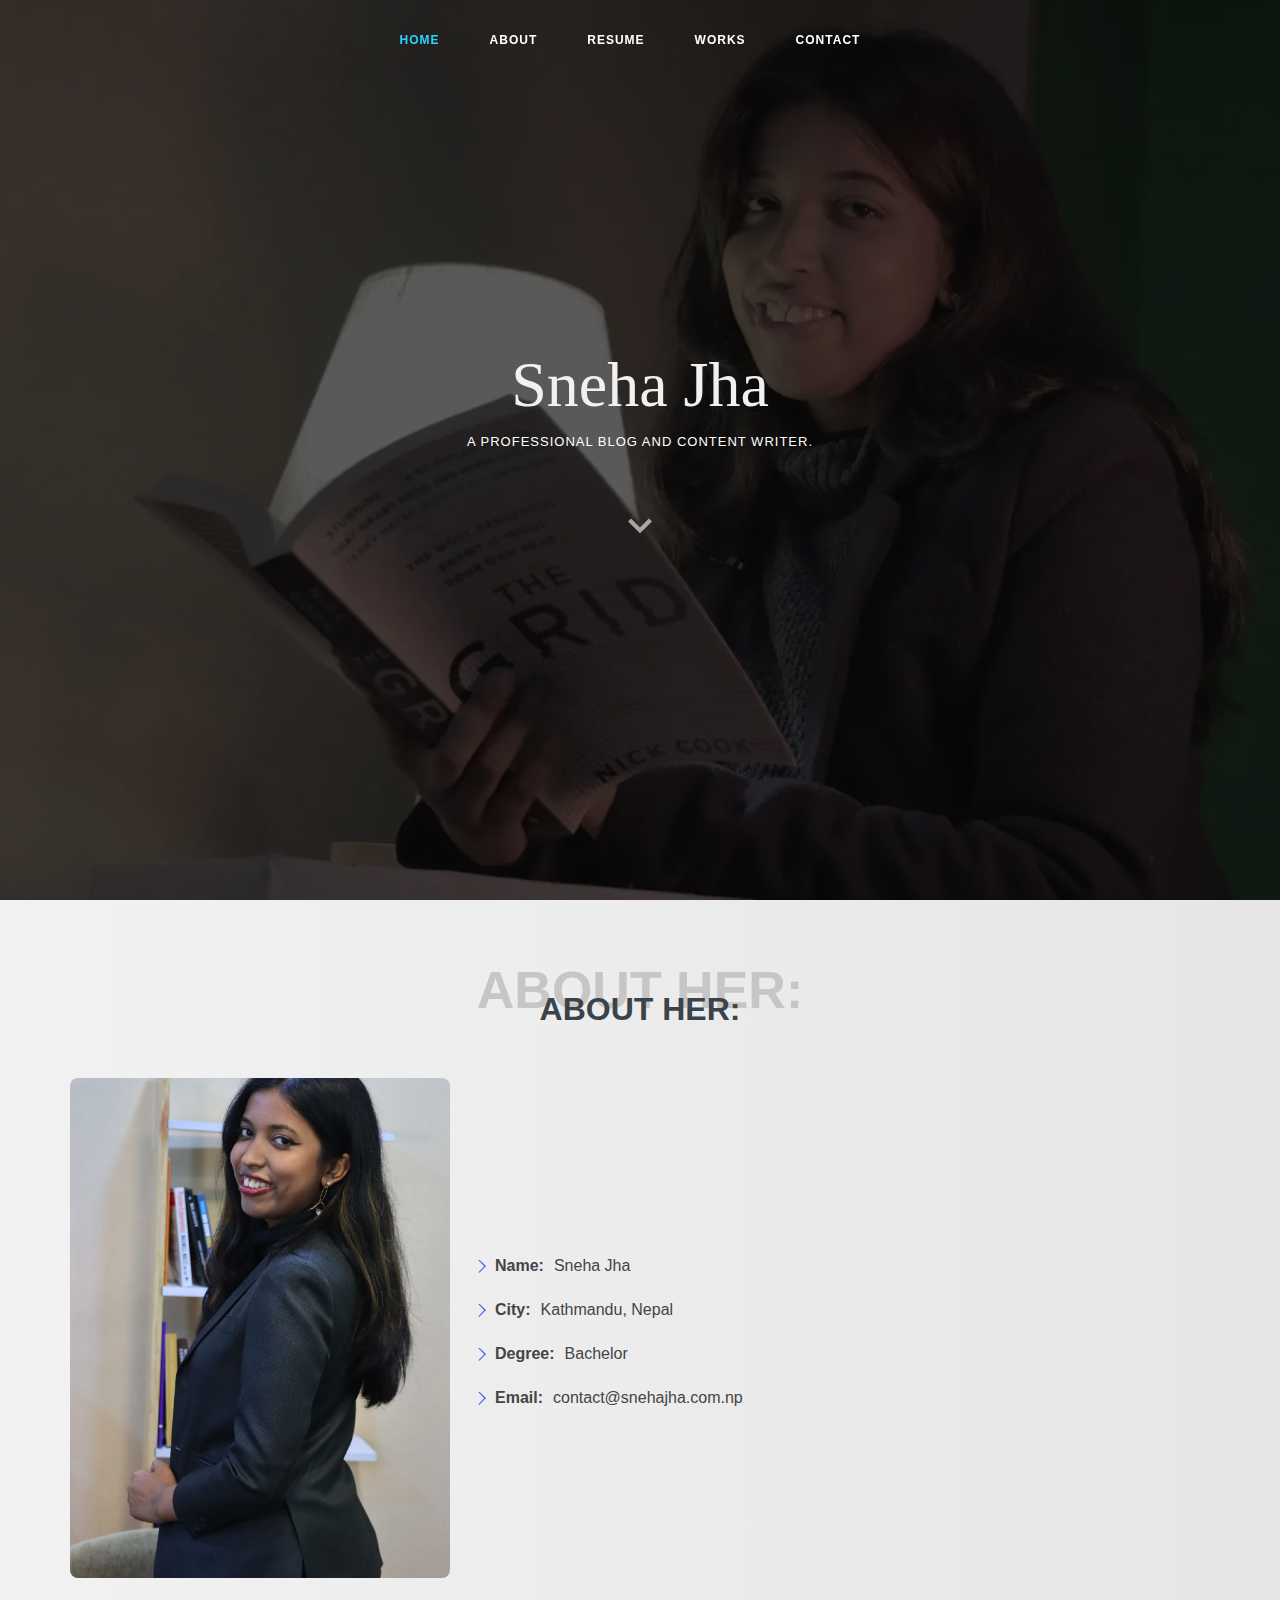
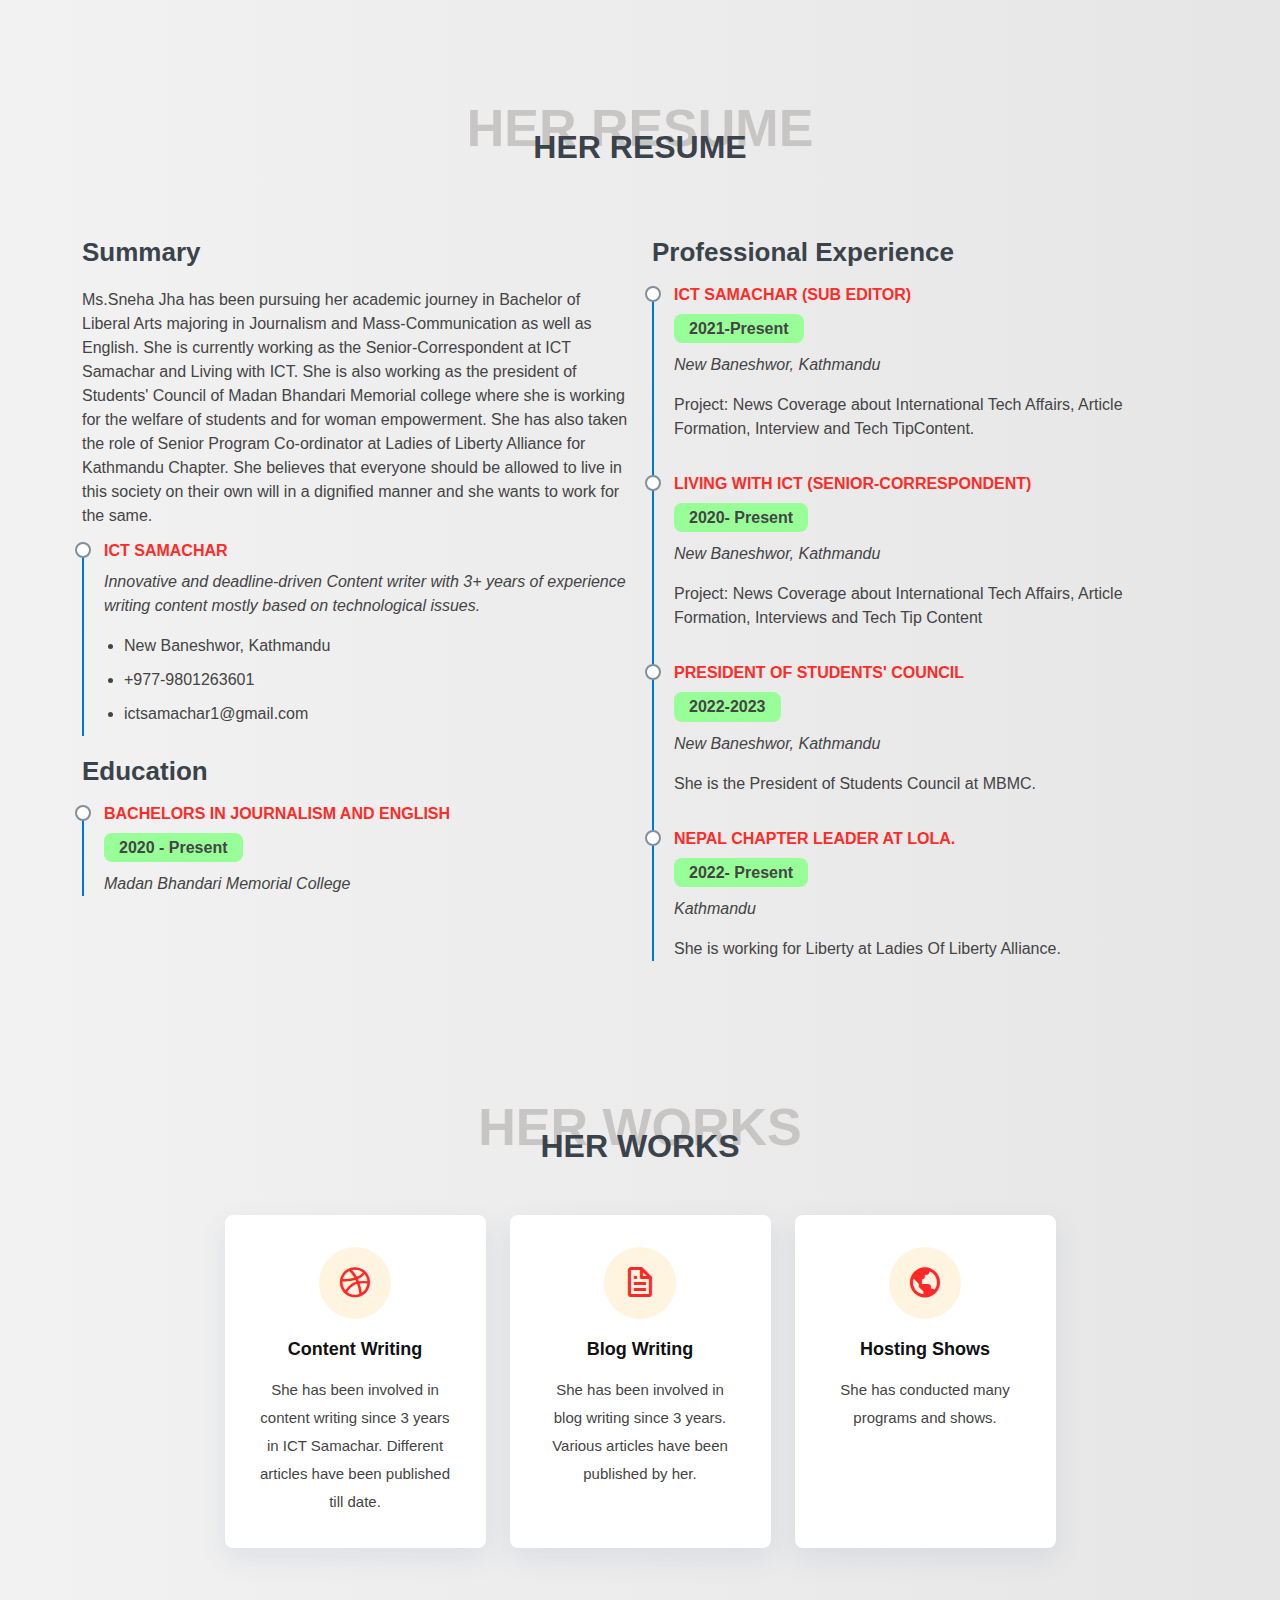
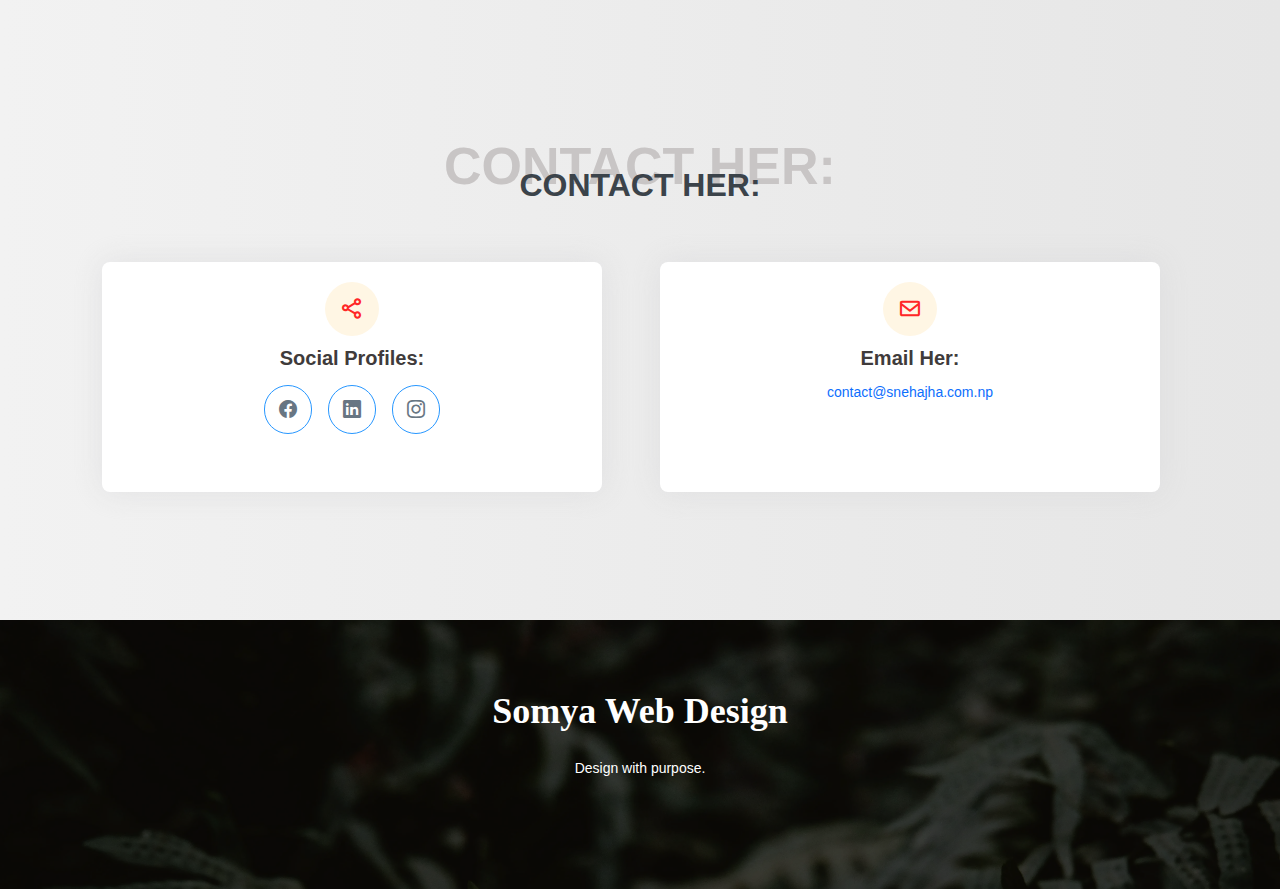
==== commit 93beaa00: "o" ====
--- a/index.html
+++ b/index.html
@@ -209,7 +209,7 @@
       </div>
     </footer>
 
-  <script src="assets/js/main.js" defer></script>
+  <script defer src="assets/js/main.js"></script>
 </body>
 
 </html>--- a/assets/css/style.css
+++ b/assets/css/style.css
@@ -183,7 +183,7 @@
 #hero h1 {
   margin: 0 0 10px 0;
   font-size: 64px;
-  font-family: "Satisfy", 'Segoe UI', Tahoma, Geneva, Verdana, sans-serif;
+  font-family: "Manrope", 'Segoe UI';
   color: #f1f1f1
 }
 
@@ -311,57 +311,9 @@
 .about .content ul i {
   font-size: 16px;
   margin-right: 5px;
-  color: #ffb727;
+  color: #2740ff;
   line-height: 0
 }
-
-.about .content p:last-child {
-  margin-bottom: 0
-}
-
-.about .content .count-box {
-  width: 100%
-}
-
-.about .content .count-box i {
-  display: block;
-  font-size: 36px;
-  color: #ffb727;
-  float: left;
-  line-height: 0
-}
-
-.about .content .count-box span {
-  font-size: 36px;
-  line-height: 30px;
-  display: block;
-  font-weight: 700;
-  color: #3b434a;
-  margin-left: 50px
-}
-
-.about .content .count-box p {
-  padding: 15px 0 0 0;
-  margin: 0 0 0 50px;
-  font-family: "Manrope", sans-serif;
-  font-size: 14px;
-  color: #5d6a75
-}
-
-.about .content .count-box a {
-  font-weight: 600;
-  display: block;
-  margin-top: 20px;
-  color: #5d6a75;
-  font-size: 15px;
-  font-family: "Satisfy", serif;
-  transition: ease-in-out 0.3s
-}
-
-.about .content .count-box a:hover {
-  color: #82909c
-}
-
 .about .image {
   background: url("../img/sne-_1_-_1_.webp") center center no-repeat;
   background-size: cover;
@@ -370,9 +322,6 @@
   padding: 8px
 }
 
-.about .skills-content {
-  margin-top: 30px
-}
 .resume .resume-title {
   font-size: 26px;
   font-weight: 700;
@@ -505,10 +454,6 @@
   margin: 8px;
   background-color: white
 }
-.contact .info-box:hover {
-  border-radius: 8px;
-  border-color: #ff2727;
-}
 
 @media only screen and (max-width:600px) {
   .contact .info-box {
@@ -527,7 +472,7 @@
 
 .contact .info-box h3 {
   font-size: 20px;
-  color: #777777;
+  color: #3f3b3b;
   font-weight: 700;
   margin: 10px 0
 }
@@ -593,7 +538,7 @@
   font-weight: 700;
   color: #fff;
   position: relative;
-  font-family: "Satisfy", serif;
+  font-family: "Manrope", serif;
   padding: 0;
   margin: 0 0 25px 0
 }
@@ -609,9 +554,4 @@
   font-size: 19px;
 }
 
-#of img {
-  margin-left:5px ;
-  width: 49px;
-  height: 49px;
-  vertical-align: middle; /* Aligns the image vertically in the middle of the line */
-}
+
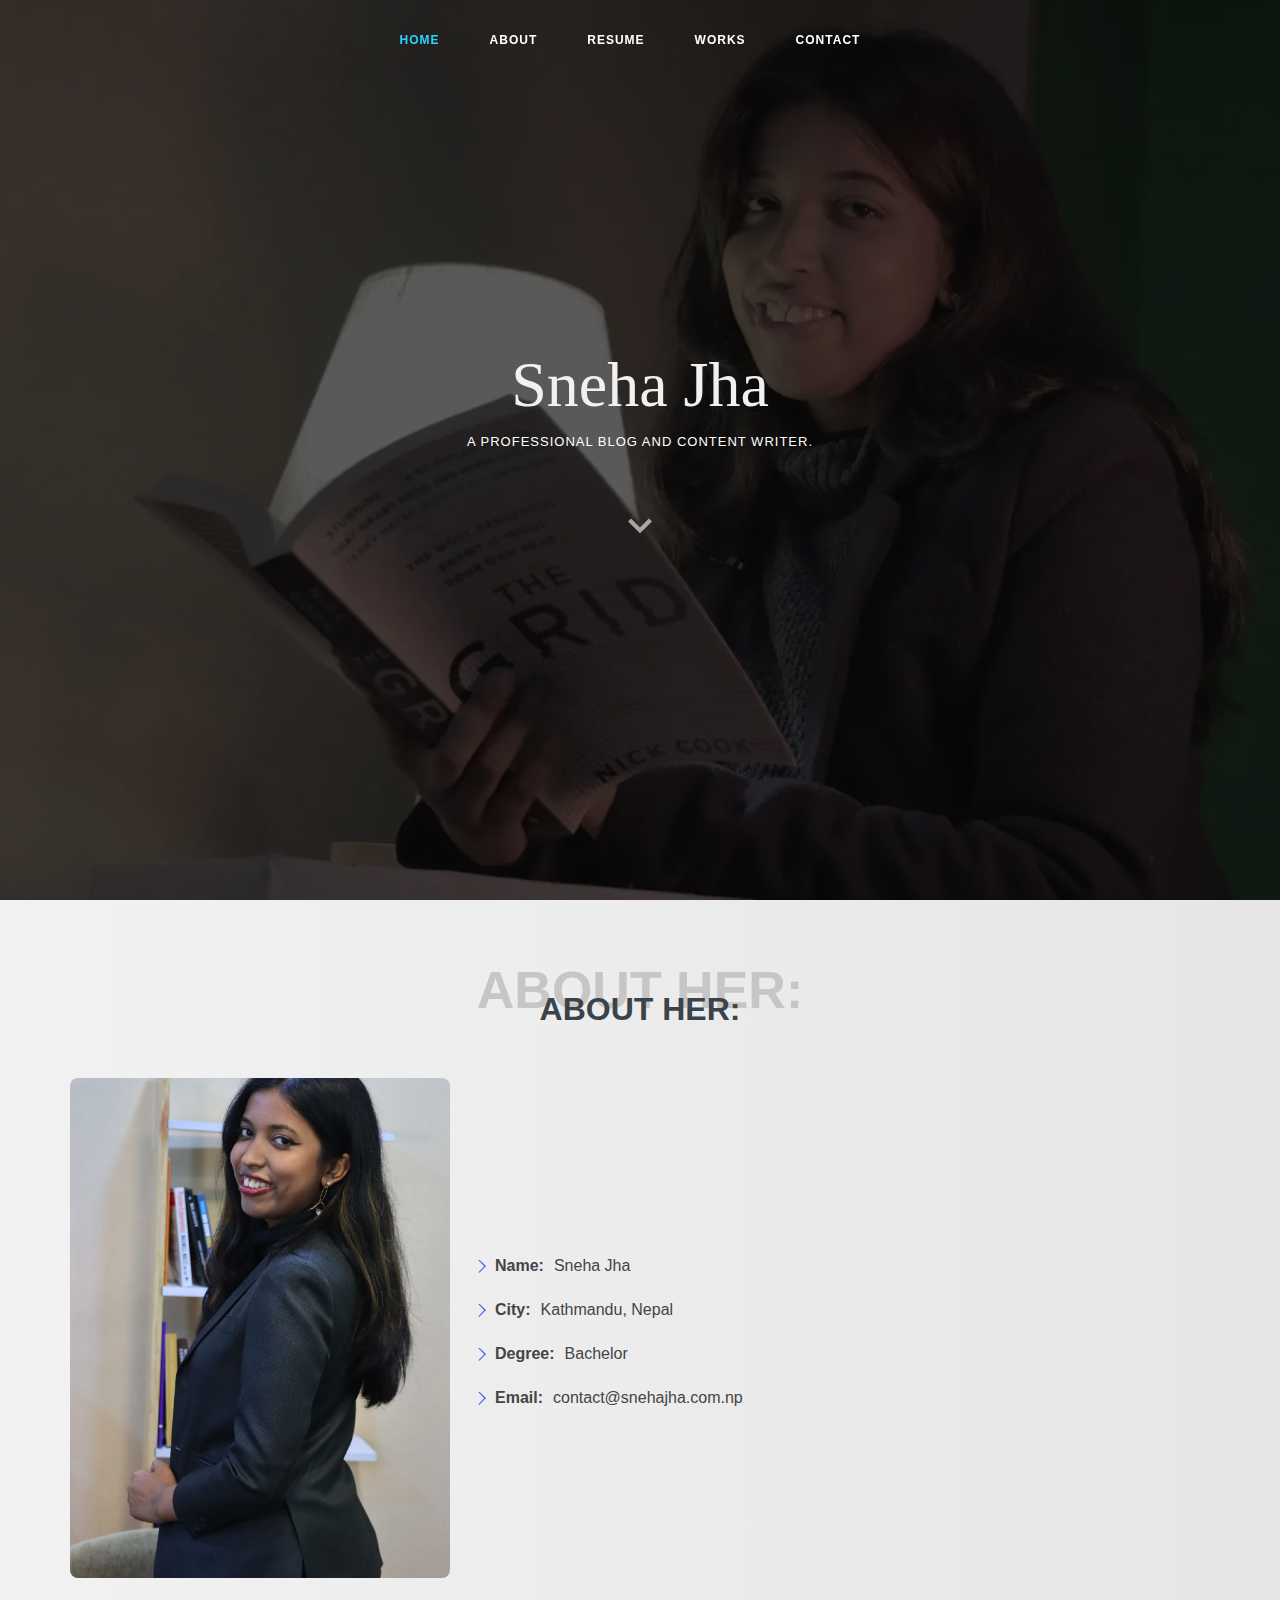
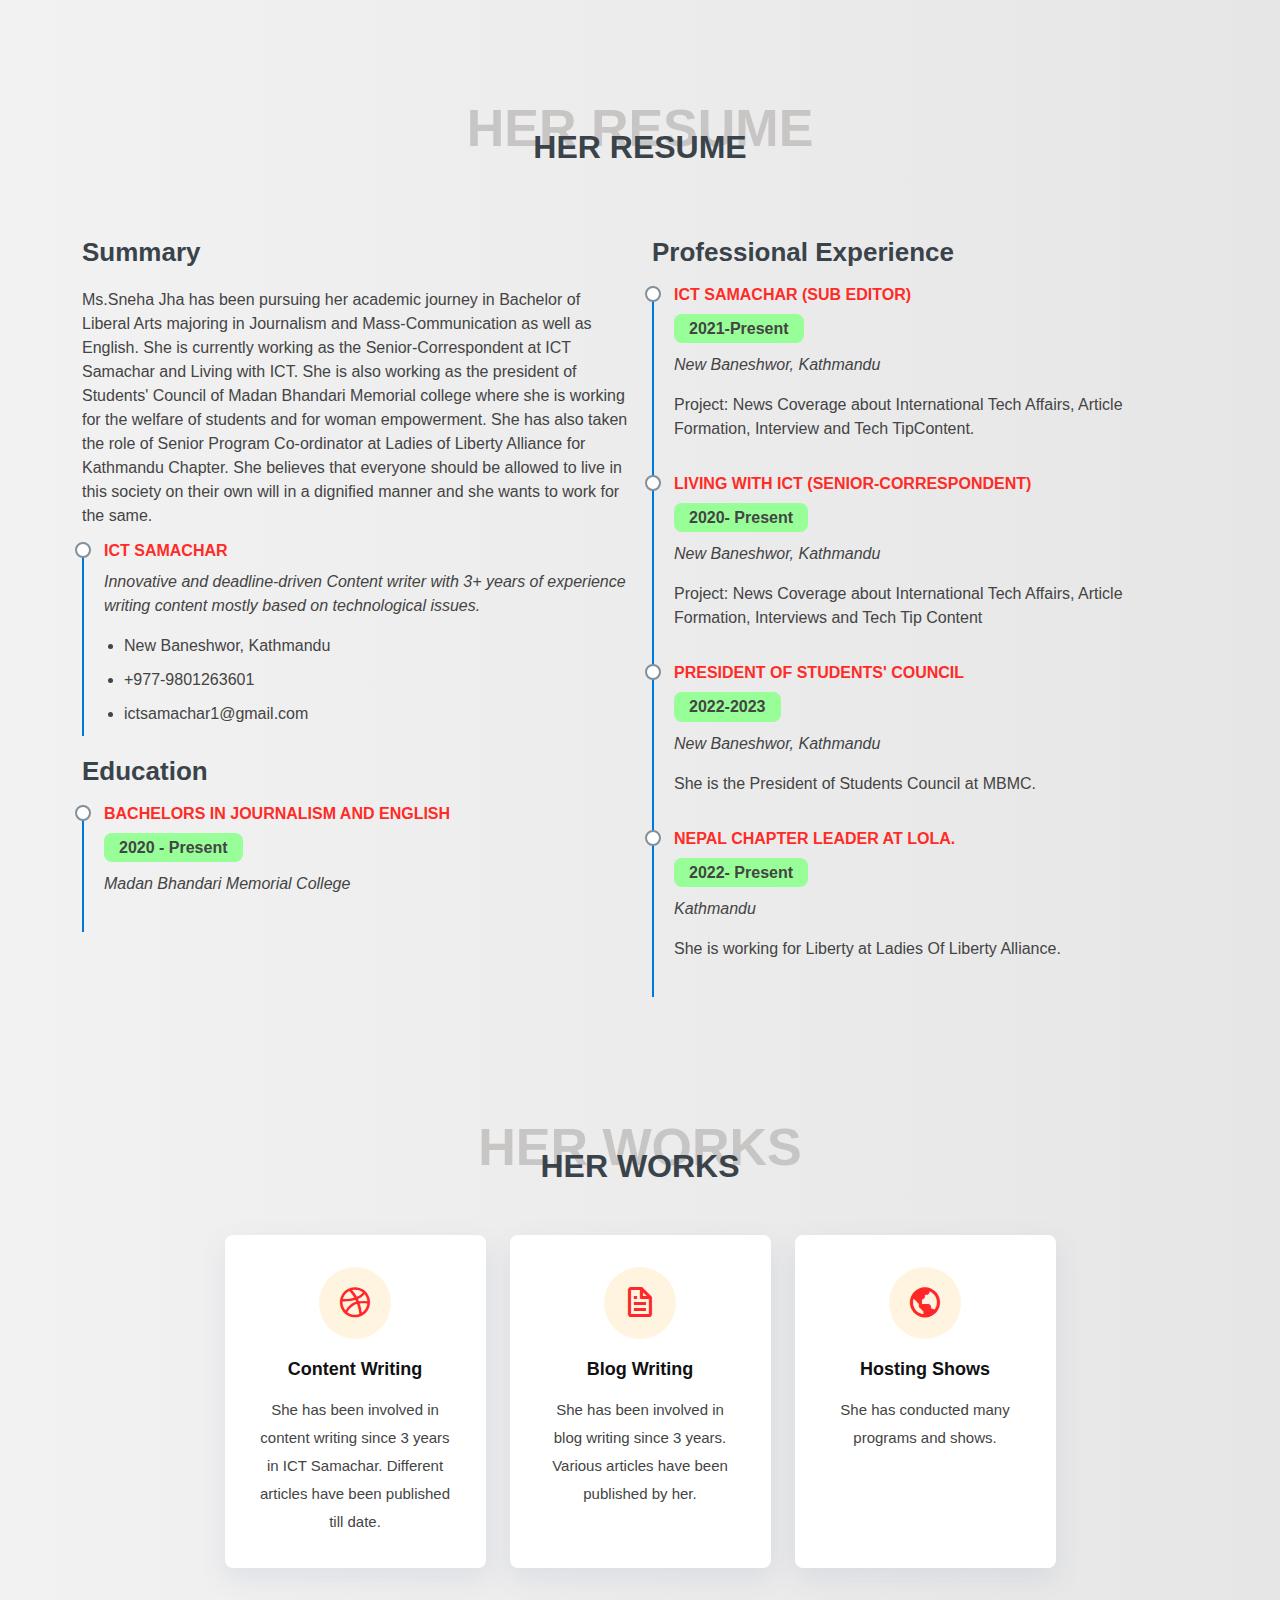
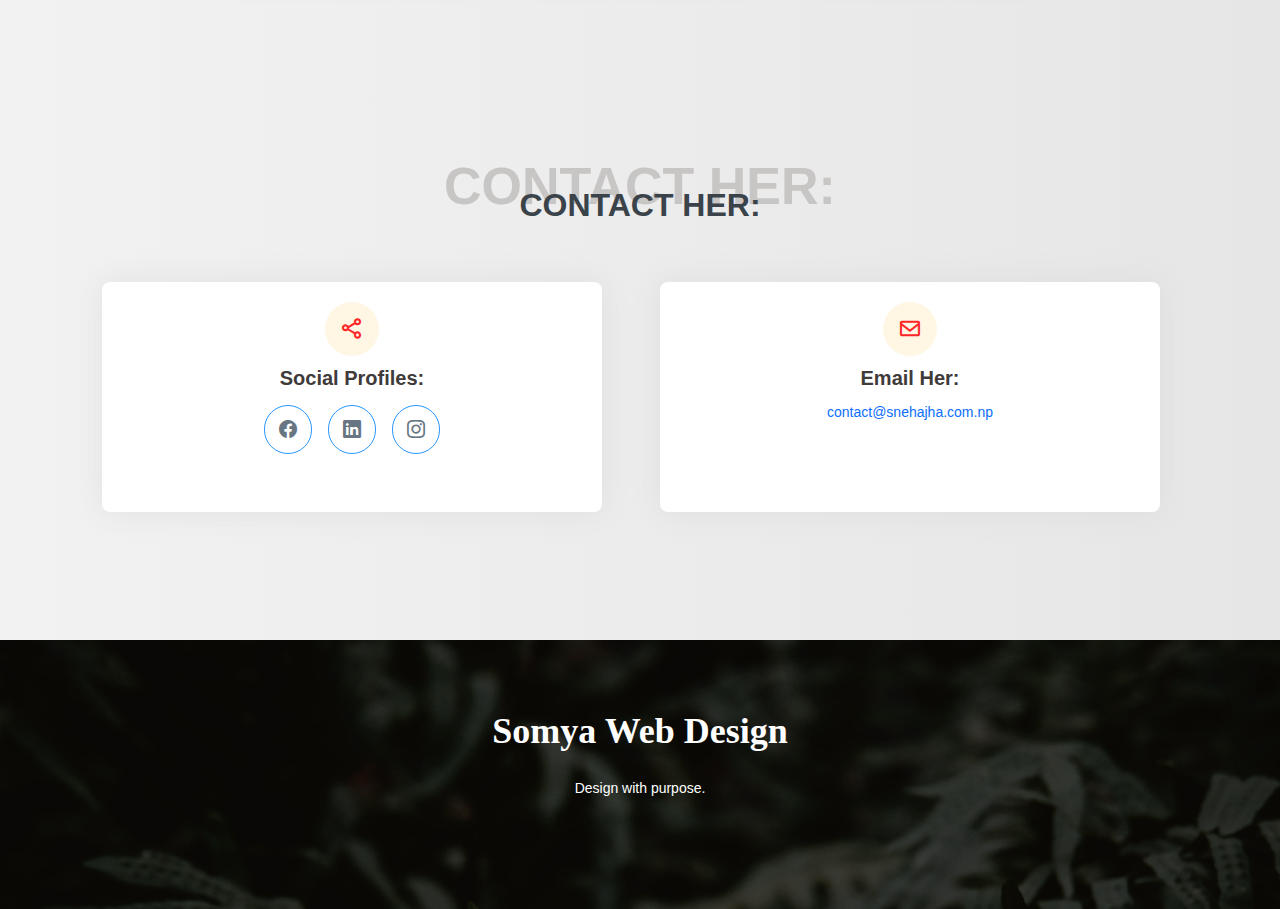
==== commit 2660329f: "o" ====
--- a/index.html
+++ b/index.html
@@ -5,11 +5,9 @@
 <meta name="theme-color" content="#8B4513">
 <meta content="width=device-width, initial-scale= 1.0" name="viewport">
 <title>Sneha Jha | Professional Portfolio: Showcasing Excellence and Achievements</title>
-<meta
-    content="This is the official portfolio website of Ms.Sneha Jha. She is currently working as Senior-Correspondent at ICT Samachar. She is also the Nepal Chapter Leader at LOLA. Learn More..."name="description">
-<meta content="sneha jha sneha jha ict, ict, Sneha Kathmandu, Sneha Jha MBMC, Sneha Jha Living with ICT, sneha, sneha jha kathmandu, sneha jha website, sneha jha Liberty Alliance"
-    name="keywords">
-    <link href="assets/img/mac.png" rel="icon">
+<meta content="This is the official portfolio website of Ms.Sneha Jha. She is currently working as Senior-Correspondent at ICT Samachar. She is also the Nepal Chapter Leader at LOLA. Learn More..."name="description">
+<meta content="sneha jha sneha jha ict, ict, Sneha Kathmandu, Sneha Jha MBMC, Sneha Jha Living with ICT, sneha, sneha jha kathmandu, sneha jha website, sneha jha Liberty Alliance" name="keywords">
+<link href="assets/img/mac.png" rel="icon">
 </head>
 <body>
 <link defer href="assets/vendor/bootstrap/css/bootstrap.min.css" rel="stylesheet">
@@ -27,7 +25,6 @@
       </ul>
     </nav>
   </header>
-
   <section id="hero">
     <div class="hero-container">
       <h1>Sneha Jha </h1>
--- a/assets/css/style.css
+++ b/assets/css/style.css
@@ -5,19 +5,15 @@
   background: linear-gradient(to right, #f2f2f2, #e6e6e6);
   behavior: smooth;
 }
-
 a {
   text-decoration: none;
 }
-
 a:hover {
   color: #551ef9;
 }
-
-h1, h2, h3, h4, h5, h6 {
+h1,h2,h3,h4,h5,h6 {
   font-family: "Manrope", sans-serif;
 }
-
 .back-to-top {
   position: fixed;
   visibility: hidden;
@@ -31,45 +27,37 @@
   border-radius: 4px;
   transition: all 0.4s;
 }
-
 .back-to-top i {
   font-size: 28px;
   color: #000000;
   line-height: 0;
 }
-
 .back-to-top:hover {
   background: #5c50ff;
   color: #ffe2e2;
   transition: 0.5s ease;
 }
-
 .back-to-top.active {
   visibility: visible;
   opacity: 1;
   color: #ffe2e2;
 }
-
 #header {
   z-index: 997;
   transition: all 0.5s;
   height: 80px;
   background: rgba(25, 28, 31, 0.8);
 }
-
 #header.header-transparent {
   background: transparent;
 }
-
 #header.header-scrolled {
   height: 60px;
   background: rgba(25, 28, 31, 0.8);
 }
-
 .navbar {
   padding: 0;
 }
-
 .navbar ul {
   margin: 0;
   padding: 0;
@@ -77,14 +65,11 @@
   list-style: none;
   align-items: center;
 }
-
 .navbar li {
   position: relative;
   margin-right: 20px;
 }
-
-.navbar a,
-.navbar a:focus {
+.navbar a, .navbar a:focus {
   display: flex;
   align-items: center;
   justify-content: space-between;
@@ -98,43 +83,31 @@
   font-weight: 600;
   letter-spacing: 1px;
 }
-
-.navbar a i,
-.navbar a:focus i {
+.navbar a i, .navbar a:focus i {
   font-size: 12px;
   line-height: 0;
   margin-left: 5px;
 }
-
-.navbar a:hover,
-.navbar .active,
-.navbar .active:focus,
-.navbar li:hover>a {
+.navbar a:hover,.navbar .active, .navbar .active:focus,.navbar li:hover>a {
   color: #27d4ff;
 }
-
 @media only screen and (max-width: 768px) {
   .navbar {
     flex-direction: column;
     align-items: flex-start;
   }
-
   .navbar li {
     margin-right: 0;
     margin-bottom: 10px;
   }
-
-  .navbar a,
-  .navbar a:focus {
+  .navbar a, .navbar a:focus {
     padding: 10px 15px;
   }
-
   .navbar .dropdown ul {
     left: 0;
     top: 100%;
   }
 }
-
 #hero {
   width: 100%;
   height: 100vh;
@@ -142,7 +115,6 @@
   background-size: cover;
   position: relative
 }
-
 @media only screen and (max-width: 768px) {
   #hero {
     background-position: center;
@@ -150,7 +122,6 @@
     background-repeat: no-repeat;
   }
 }
-
 #hero:before {
   content: "";
   background: rgba(0, 0, 0, 0.65);
@@ -160,7 +131,6 @@
   left: 0;
   right: 0
 }
-
 #hero .hero-container {
   position: absolute;
   bottom: 0;
@@ -173,20 +143,17 @@
   flex-direction: column;
   padding: 0 15px
 }
-
 @media only screen and (max-width: 575px) {
   #hero .hero-container {
-    padding: 130px 30px; /* Adjust padding for smaller screens */
-  }
-}
-
+    padding: 130px 30px;
+  }
+}
 #hero h1 {
   margin: 0 0 10px 0;
   font-size: 64px;
   font-family: "Manrope", 'Segoe UI';
   color: #f1f1f1
 }
-
 #hero h2 {
   font-style: bold;
   color: #ffffff;
@@ -196,32 +163,26 @@
   letter-spacing: 1px;
   text-transform: uppercase
 }
-
 .btn-scroll {
   transition: 0.4s;
   color: rgba(255, 255, 255, 0.6);
   animation: up-down 1s ease-in-out infinite alternate-reverse both
 }
-
 .btn-scroll i {
   font-size: 50px
 }
-
 .btn-scroll:hover {
   color: #6a7eff
 }
-
 @media (max-width: 575px) {
   #hero h1 {
     font-size: 40px
   }
-
   #hero h2 {
     text-align: center;
     margin-bottom: 30px
   }
 }
-
 @keyframes up-down {
   0% {
     transform: translateY(5px)
@@ -235,17 +196,14 @@
 section {
   padding: 60px 0
 }
-
 .section-bg {
   background-color: white
 }
-
 .section-title {
   text-align: center;
   padding: 30px 0;
   position: relative
 }
-
 .section-title h2 {
   font-size: 32px;
   font-weight: 700;
@@ -256,7 +214,6 @@
   position: relative;
   z-index: 2
 }
-
 .section-title span {
   position: absolute;
   top: 30px;
@@ -269,45 +226,37 @@
   text-transform: uppercase;
   line-height: 0
 }
-
 .section-title p {
   margin-bottom: 0;
   position: relative;
   z-index: 2
 }
-
 @media (max-width: 575px) {
   .section-title h2 {
     font-size: 28px;
     margin-bottom: 15px
   }
-
   .section-title span {
     font-size: 38px
   }
 }
-
 .about .content h3 {
   font-weight: 700;
   font-size: 26px;
   color: #3b434a
 }
-
 .about .content ul {
   list-style: none;
   padding: 0
 }
-
 .about .content ul li {
   margin-bottom: 20px;
   display: flex;
   align-items: center
 }
-
 .about .content ul strong {
   margin-right: 10px
 }
-
 .about .content ul i {
   font-size: 16px;
   margin-right: 5px;
@@ -321,7 +270,6 @@
   border-radius: 8px;
   padding: 8px
 }
-
 .resume .resume-title {
   font-size: 26px;
   font-weight: 700;
@@ -329,14 +277,12 @@
   margin-bottom: 20px;
   color: #3b434a
 }
-
 .resume .resume-item {
   padding: 0 0 20px 20px;
   margin-top: -2px;
   border-left: 2px solid #0077df;
   position: relative
 }
-
 .resume .resume-item h4 {
   line-height: 18px;
   font-size: 16px;
@@ -345,7 +291,6 @@
   color: #ff2b27;
   margin-bottom: 10px
 }
-
 .resume .resume-item h5 {
   font-size: 16px;
   background: #98FF98;
@@ -355,19 +300,12 @@
   font-weight: 600;
   margin-bottom: 10px
 }
-
 .resume .resume-item ul {
   padding-left: 20px
 }
-
 .resume .resume-item ul li {
   padding-bottom: 10px
 }
-
-.resume .resume-item:last-child {
-  padding-bottom: 0
-}
-
 .resume .resume-item::before {
   content: "";
   position: absolute;
@@ -379,14 +317,12 @@
   background: #fff;
   border: 2px solid #82909c
 }
-
 .services {
   display: flex;
   justify-content: center;
   align-items: center;
   margin-bottom: 8px
 }
-
 .services .icon-box {
   padding: 30px;
   position: relative;
@@ -399,7 +335,6 @@
   border: 2px solid #fff;
   margin: 0 auto
 }
-
 .services .icon {
   margin: 0 auto 20px auto;
   padding-top: 17px;
@@ -410,39 +345,32 @@
   height: 72px;
   background: #fff4df
 }
-
 .services .icon i {
   font-size: 36px;
   line-height: 1;
   color: #ff2727
 }
-
 .services .title {
   font-weight: 700;
   margin-bottom: 15px;
   font-size: 18px
 }
-
 .services .title a {
   color: #111;
   transition: 0.3s
 }
-
 .services .description {
   font-size: 15px;
   line-height: 28px;
   margin-bottom: 0
 }
-
 .services .icon-box:hover {
   border-color: #ff2727;
   border-radius: 8px;
 }
-
 .services .icon-box:hover .title a {
   color: #ff2727;
 }
-
 .contact .info-box {
   color: #444444;
   width: 500px;
@@ -454,14 +382,12 @@
   margin: 8px;
   background-color: white
 }
-
 @media only screen and (max-width:600px) {
   .contact .info-box {
     width: 100%;
     height: auto
   }
 }
-
 .contact .info-box i.bx {
   font-size: 24px;
   color: #ff2727;
@@ -469,27 +395,23 @@
   padding: 15px;
   background: #fff6e4
 }
-
 .contact .info-box h3 {
   font-size: 20px;
   color: #3f3b3b;
   font-weight: 700;
   margin: 10px 0
 }
-
 .contact .info-box p {
   padding: 0;
   line-height: 24px;
   font-size: 14px;
   margin-bottom: 0
 }
-
 .contact .social-links {
   margin-top: 15px;
   display: flex;
   justify-content: center
 }
-
 .contact .social-links a {
   font-size: 18px;
   display: inline-block;
@@ -501,13 +423,11 @@
   border-radius: 50px;
   border: 1px solid #2797ff
 }
-
 .contact .social-links a:hover {
   color: #fff;
   border-color: #ffffff;
   background: #27b7ff
 }
-
 #footer {
   background: url("../img/bg.webp") top center no-repeat;
   background-size: cover;
@@ -518,7 +438,6 @@
   position: relative;
   margin: 0
 }
-
 #footer::before {
   content: "";
   position: absolute;
@@ -528,11 +447,9 @@
   bottom: 0;
   background: rgba(0, 0, 0, 0.6);
 }
-
 #footer .container {
   position: relative
 }
-
 #footer h3 {
   font-size: 36px;
   font-weight: 700;
@@ -542,7 +459,6 @@
   padding: 0;
   margin: 0 0 25px 0
 }
-
 #footer p {
   font-size: 15;
   font-style: bold;
@@ -552,6 +468,4 @@
 footer {
   text-align: center;
   font-size: 19px;
-}
-
-
+}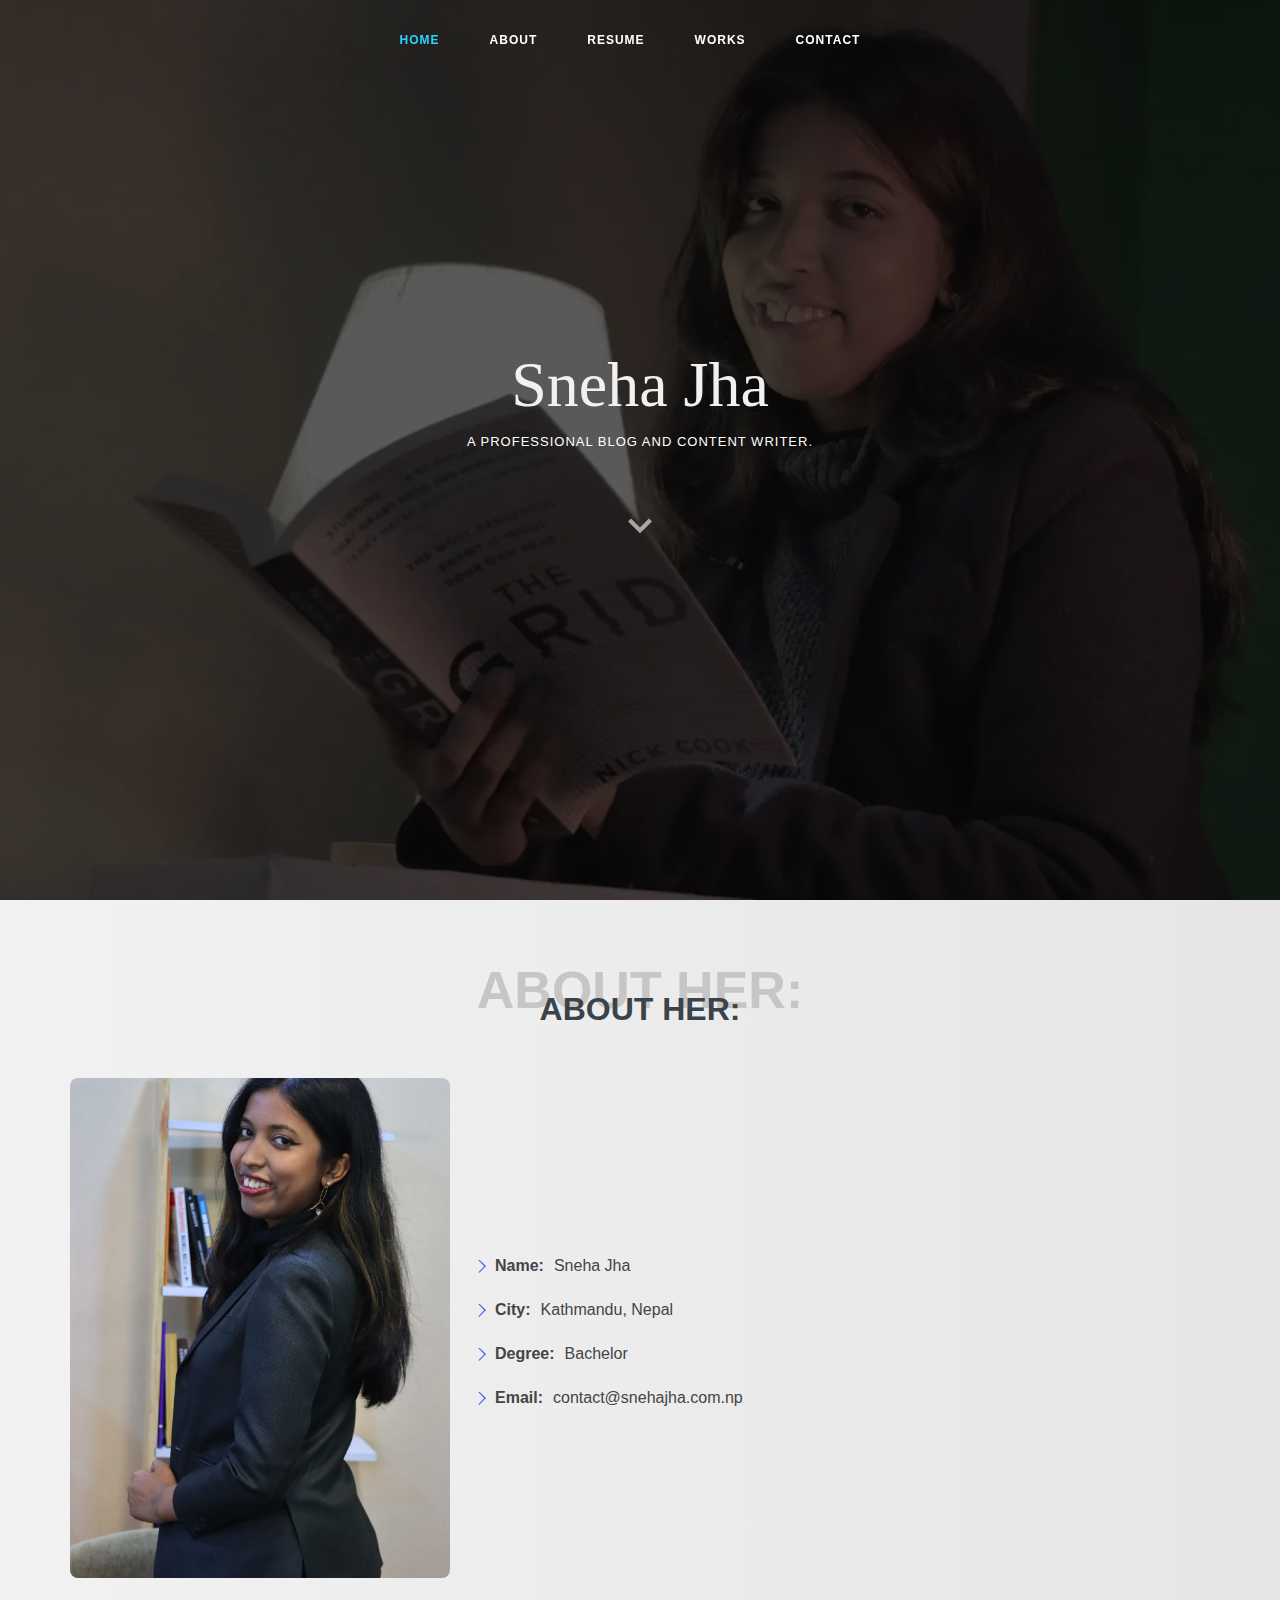
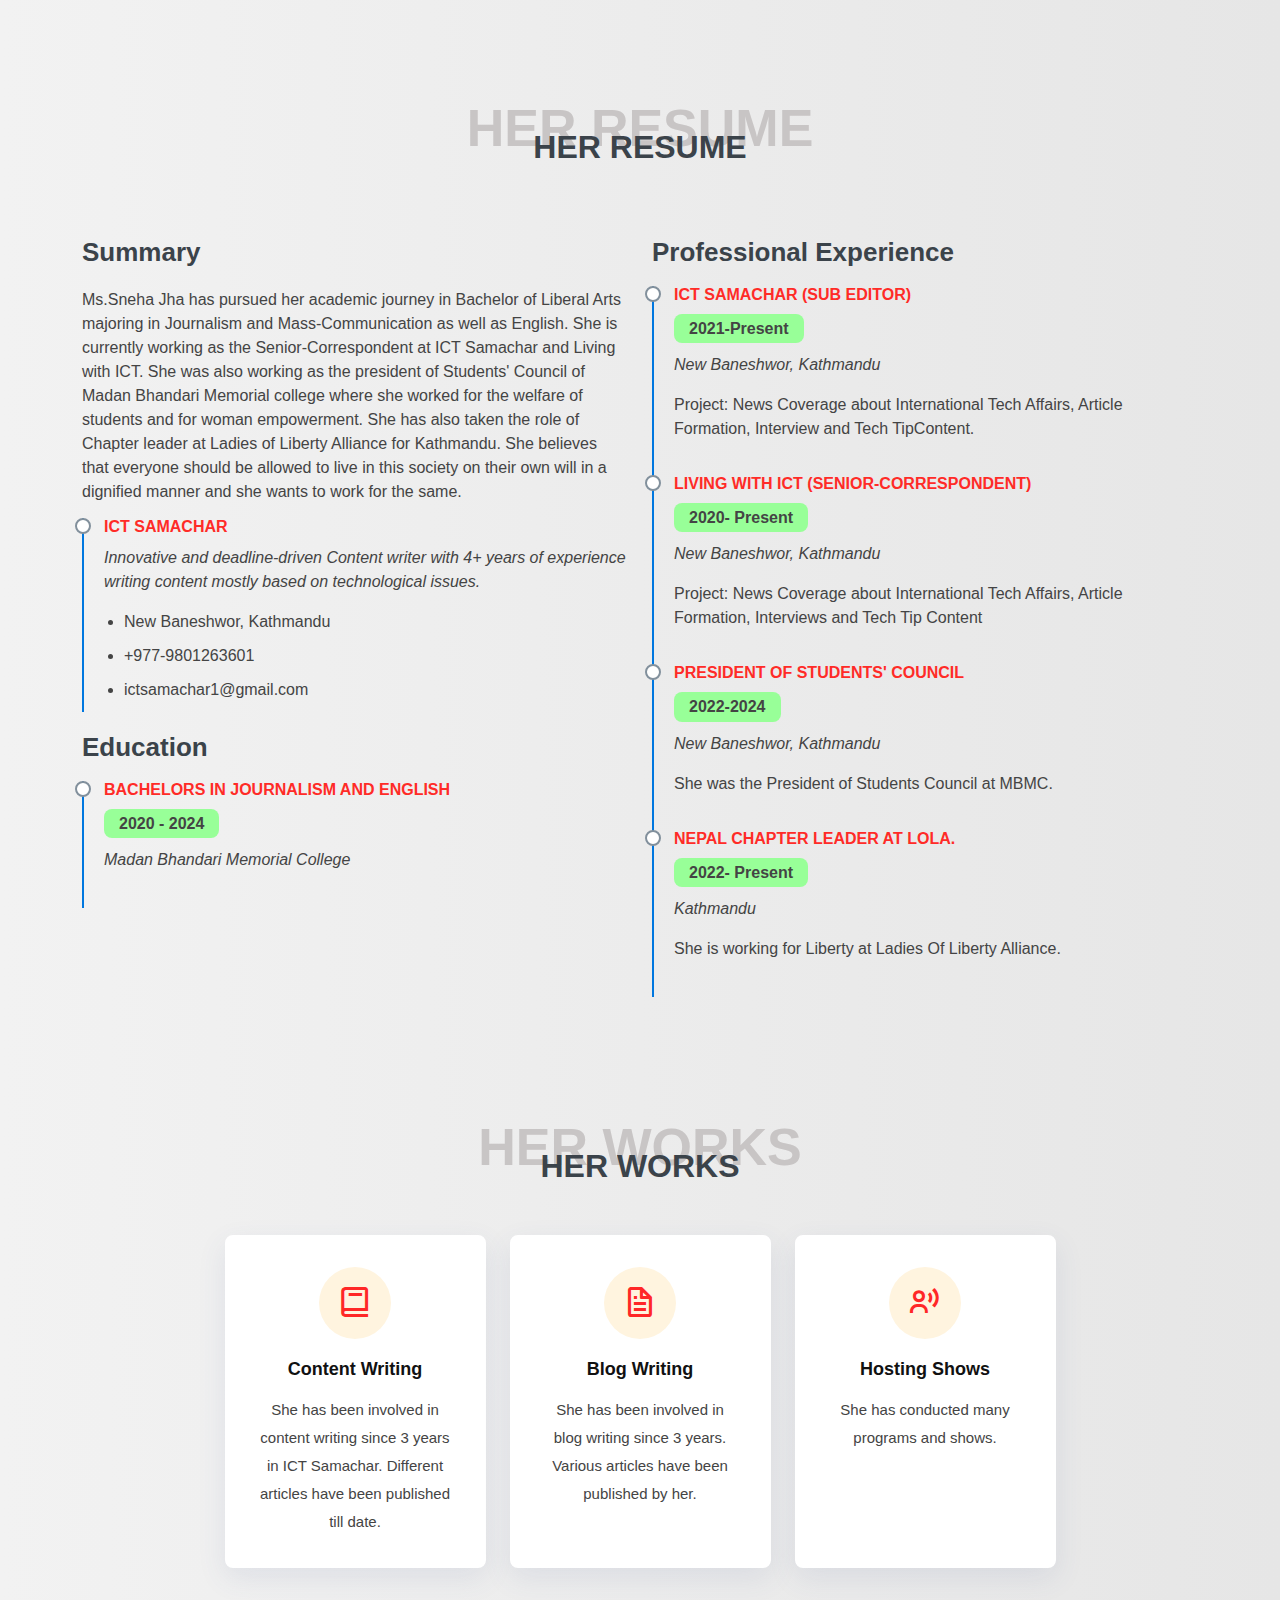
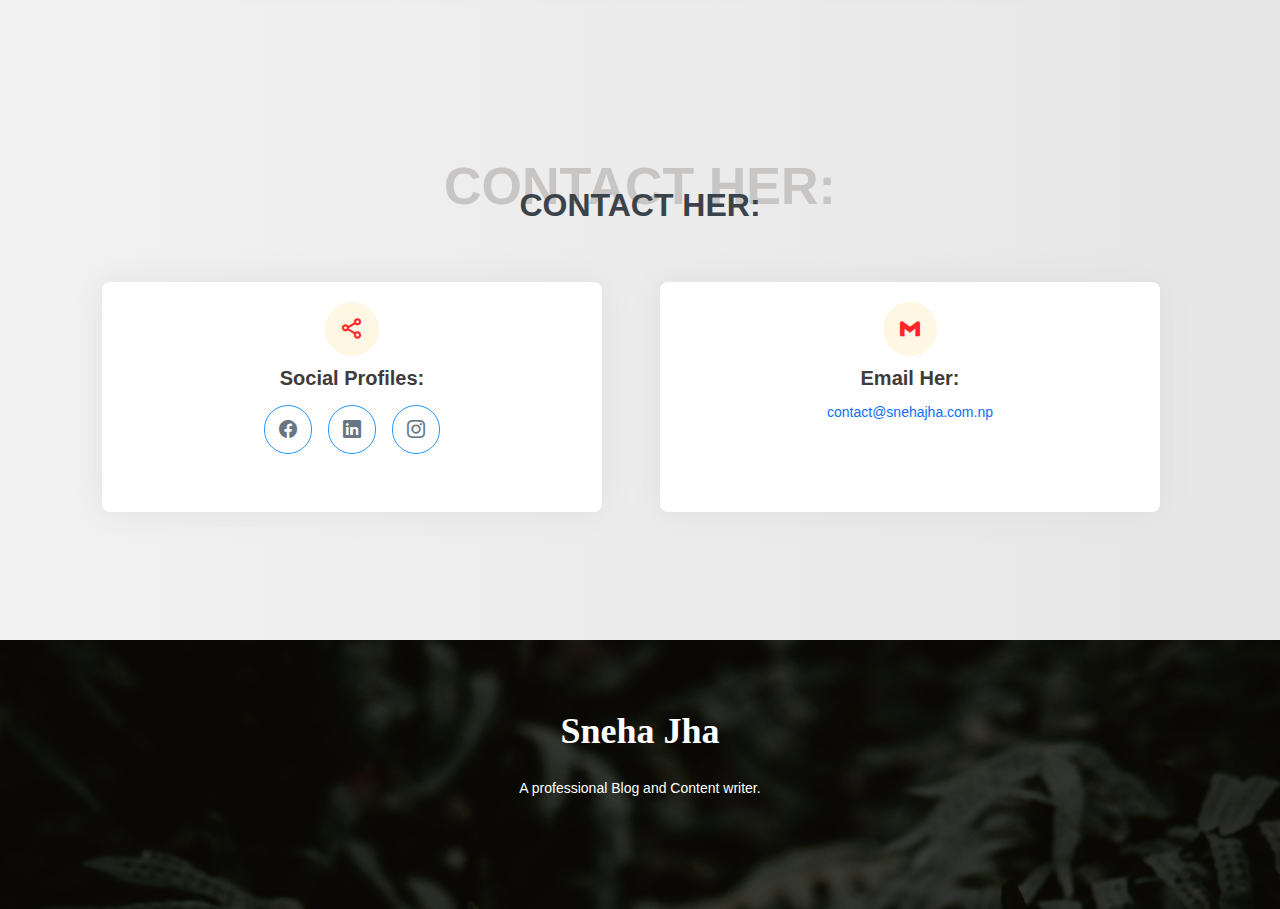
==== commit f7221924: "Add files via upload" ====
--- a/index.html
+++ b/index.html
@@ -2,6 +2,7 @@
 <html lang="en">
 <head>
 <meta charset="utf-8">
+  <meta name="google-adsense-account" content="ca-pub-5953873755232606">
 <meta name="theme-color" content="#8B4513">
 <meta content="width=device-width, initial-scale= 1.0" name="viewport">
 <title>Sneha Jha | Professional Portfolio: Showcasing Excellence and Achievements</title>
@@ -29,8 +30,7 @@
     <div class="hero-container">
       <h1>Sneha Jha </h1>
       <h2>A professional Blog and Content writer.</h2>
-      <a href="#about" aria-label="Scroll Down." class="btn-scroll scrollto" title="Scroll Down"><i
-          class="bx bx-chevron-down"></i></a>
+      <a href="#about" aria-label="Scroll Down." class="btn-scroll scrollto" title="Scroll Down"><i class="bx bx-chevron-down"></i></a>
     </div>
   </section>
   <main id="main">
@@ -71,11 +71,11 @@
         <div class="row">
           <div class="col-lg-6">
             <h3 class="resume-title">Summary</h3>
-            <p> Ms.Sneha Jha has been pursuing her academic journey in Bachelor of Liberal Arts majoring in Journalism
-              and Mass-Communication as well as English. She is currently working as the Senior-Correspondent at ICT Samachar and Living with ICT. She is also working as the president of Students' Council of Madan Bhandari Memorial college where she is working for the welfare of students and for woman empowerment. She has also taken the role of Senior Program Co-ordinator at Ladies of Liberty Alliance for Kathmandu Chapter. She believes that everyone should be allowed to live in this society on their own will in a dignified manner and she wants to work for the same.</p>
+            <p> Ms.Sneha Jha has pursued her academic journey in Bachelor of Liberal Arts majoring in Journalism
+              and Mass-Communication as well as English. She is currently working as the Senior-Correspondent at ICT Samachar and Living with ICT. She was also working as the president of Students' Council of Madan Bhandari Memorial college where she worked for the welfare of students and for woman empowerment. She has also taken the role of Chapter leader at Ladies of Liberty Alliance for Kathmandu. She believes that everyone should be allowed to live in this society on their own will in a dignified manner and she wants to work for the same.</p>
             <div class="resume-item pb-0">
               <h4>ICT Samachar </h4>
-              <p><em>Innovative and deadline-driven Content writer with 3+ years of experience writing content mostly based on technological issues.</em></p>
+              <p><em>Innovative and deadline-driven Content writer with 4+ years of experience writing content mostly based on technological issues.</em></p>
               <ul>
                 <li>New Baneshwor, Kathmandu</li>
                 <li>+977-9801263601 </li>
@@ -86,7 +86,7 @@
             <h3 class="resume-title">Education</h3>
             <div class="resume-item">
               <h4>Bachelors in Journalism and English </h4>
-              <h5>2020 - Present</h5>
+              <h5>2020 - 2024</h5>
               <p><em>Madan Bhandari Memorial College</em></p>
             </div>
           </div>
@@ -109,9 +109,9 @@
 
             <div class="resume-item">
               <h4>President of Students' Council </h4>
-              <h5>2022-2023</h5>
+              <h5>2022-2024</h5>
               <p><em>New Baneshwor, Kathmandu </em></p>
-              <p> She is the President of Students Council at MBMC.</p>
+              <p> She was the President of Students Council at MBMC.</p>
             </div>
             <div class="resume-item">
               <h4>Nepal Chapter Leader at LOLA.</h4>
@@ -133,7 +133,7 @@
         <div class="row justify-content-center">
           <div class="col-md-6 col-lg-3 d-flex align-items-stretch mb-5 mb-lg-0">
             <div class="icon-box">
-              <div class="icon"><i class="bx bxl-dribbble"></i></div>
+              <div class="icon"><i class="bx bx-book"></i></div>
               <h3 class="title"><a href="https://ictsamachar.com/author/2" aria-label="ICT Samachar"
                   target="_blank">Content Writing</a></h3>
               <p class="description"> She has been involved in content writing since 3 years in ICT Samachar. Different articles have been published till date. </p>
@@ -150,7 +150,7 @@
           </div>
           <div class="col-md-6 col-lg-3 d-flex align-items-stretch mb-5 mb-lg-0">
             <div class="icon-box">
-              <div class="icon"><i class="bx bx-world"></i></div>
+              <div class="icon"><i class="bx bx-user-voice"></i></div>
               <h4 class="title"><a
                   href="https://heylink.me/sneha26/?fbclid=IwAR38R6m9BNurVscUWcv7DQyXmDw7immTk1y92VZypRc3bYZ-IV57f8auqRk"
                   aria-label="Collections" target="_blank">Hosting Shows</a></h4>
@@ -187,7 +187,7 @@
               </div>
               <div class="col-md-6">
                 <div class="info-box">
-                  <i class="bx bx-envelope"></i>
+                  <i class="bx bxl-gmail"></i>
                   <h3>Email Her:</h3>
                   <p><a href="mailto:contact@snehajha.com.np" aria-label="Mail">contact@snehajha.com.np</a></p>
                 </div>
@@ -201,12 +201,12 @@
 
     <footer id="footer">
       <div class="container">
-        <h3>Somya Web Design </h3>
-        <p>Design with purpose.</p>
+        <h3>Sneha Jha </h3>
+        <p>A professional Blog and Content writer.</p>
       </div>
     </footer>
 
   <script defer src="assets/js/main.js"></script>
 </body>
 
-</html>+</html>
--- a/assets/css/style.css
+++ b/assets/css/style.css
@@ -436,7 +436,7 @@
   text-align: center;
   padding: 70px 0;
   position: relative;
-  margin: 0
+  margin: 14
 }
 #footer::before {
   content: "";
@@ -468,4 +468,4 @@
 footer {
   text-align: center;
   font-size: 19px;
-}+}
